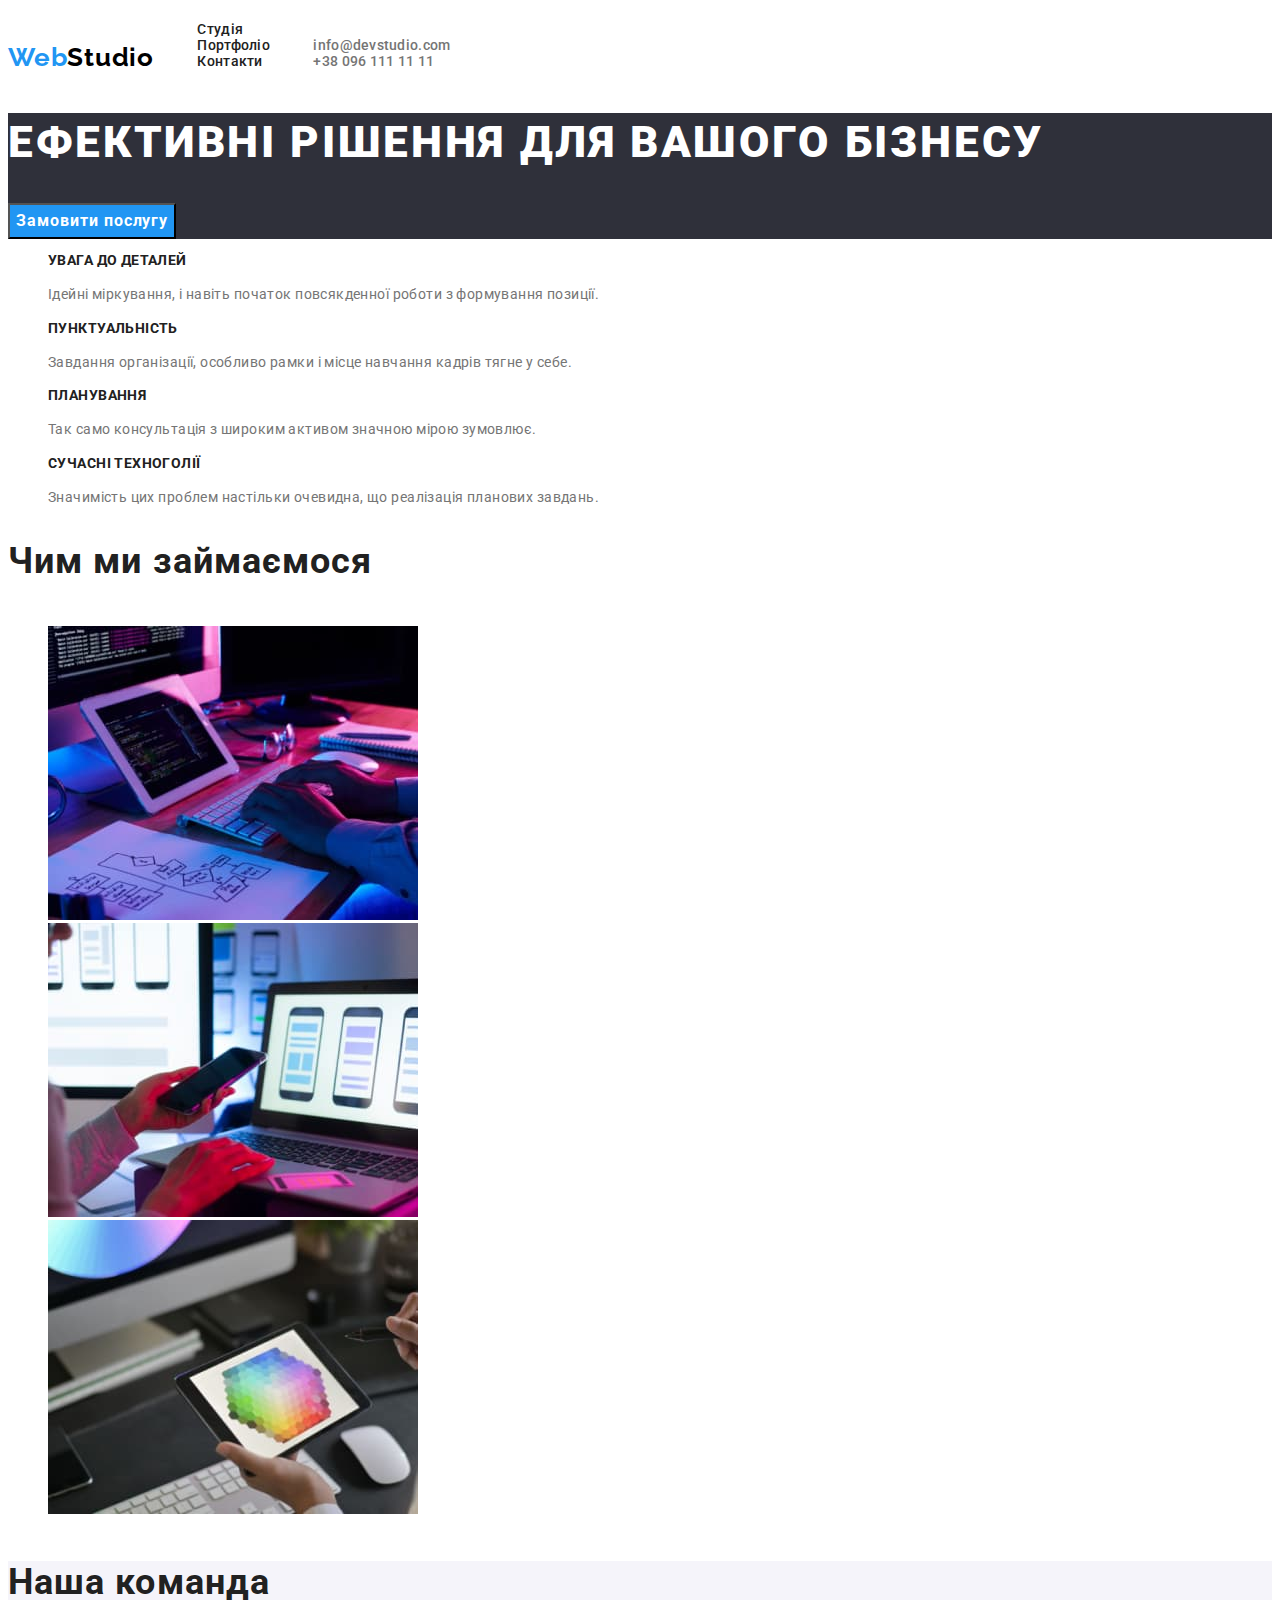
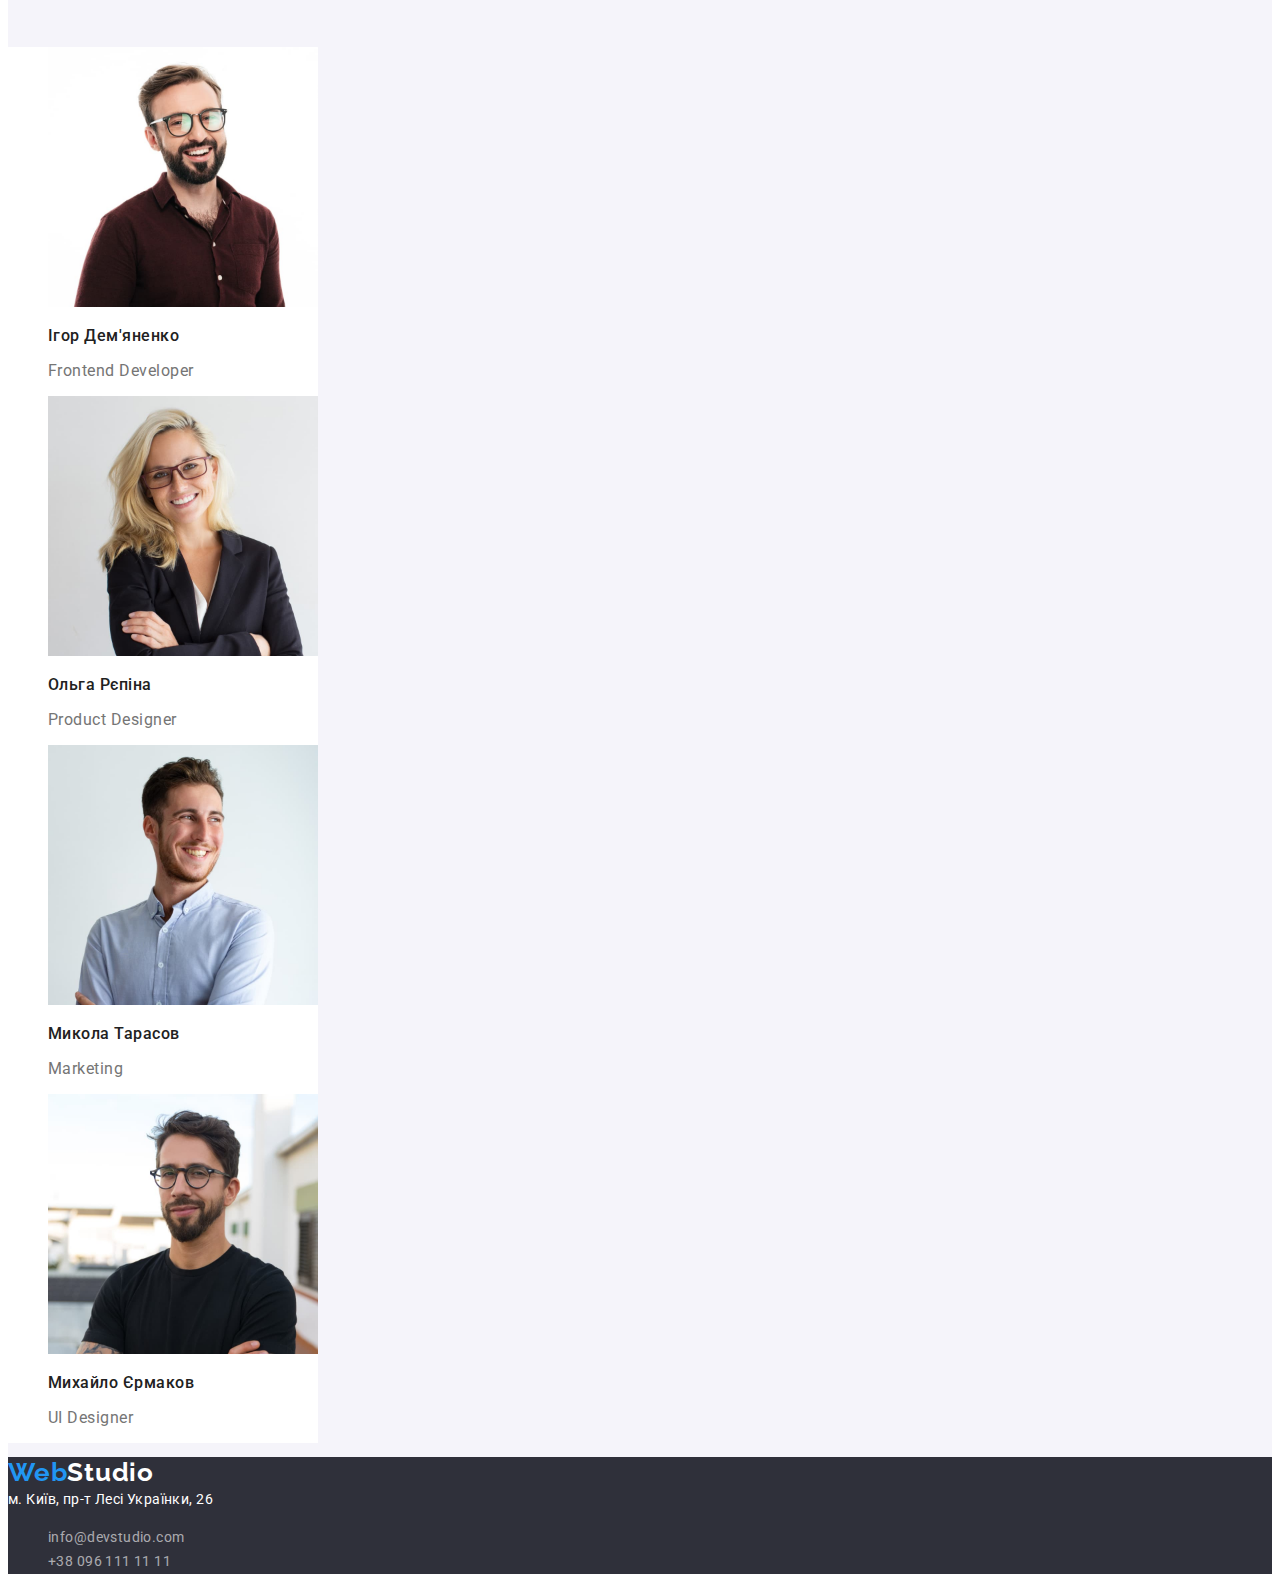
==== index.html @ cb85b298 "hw3" ====
<!DOCTYPE html>
<html lang="en">
<head>
    <meta charset="UTF-8">
    <meta http-equiv="X-UA-Compatible" content="IE=edge">
    <meta name="viewport" content="width=device-width, initial-scale=1.0">
    <link href="https://fonts.googleapis.com/css2?family=Roboto:wght@400;500;700&display=swap" rel="stylesheet">
    <link href="https://fonts.googleapis.com/css2?family=Raleway:wght@700&display=swap" rel="stylesheet">
    <title>WebStudio</title>
    <link rel="stylesheet" href="./css/styles.css">
</head>
<body>
    <header>
        <nav>
            <a href="/" lang="en" class="header-logo-web">Web<span class="header-logo-studio">Studio</span></a>
            <ul class="menu-container">
                <li><a class="menu" href="./index.html">Студія</a></li>
                <li><a class="menu" href="./index_portfolio.html">Портфоліо</a></li>
                <li><a class="menu" href="">Контакти</a></li>
            </ul>
            <ul class="contacts-container">
                <li><a class="contact" href="mailto:info@devstudio.com">info@devstudio.com</a></li>
                <li><a class="contact" href="tel:+380961111111">+38 096 111 11 11</a></li>
            </ul>
        </nav>
    </header>
    <main>
        <section class="main-header"> 
            <h1 class="main-header-title">Ефективні рішення для вашого бізнесу</h1>
            <button class="main-header-button" type="button">Замовити послугу</button>
        </section>  
        <section class="features-container"></section> 
            <ul>
                <li class="feature-1">
                    <h3 class="feature-header">Увага до деталей</h3>
                    <p class="feature-descr">Ідейні міркування, і навіть початок повсякденної роботи з формування позиції.</p>
                </li>
                <li class="feature-2">
                    <h3 class="feature-header">Пунктуальність</h3>
                    <p class="feature-descr">Завдання організації, особливо рамки і місце навчання кадрів тягне у себе.</p>
                </li>
                <li class="feature-3">
                    <h3 class="feature-header">Планування</h3>
                    <p class="feature-descr">Так само консультація з широким активом значною мірою зумовлює.</p>
                </li>
                <li class="feature-4">
                    <h3 class="feature-header">Сучасні техноголії</h3>
                    <p class="feature-descr">Значимість цих проблем настільки очевидна, що реалізація планових завдань.</p>
                </li>
            </ul>
        <section>
            <h2>Чим ми займаємося</h2>
            <ul class="images-container">
                <li class="image-1"><img src="./images/box_1.jpg" alt="Людина працює за комп'ютером" width="370"></li>
                <li class="image-2"><img src="./images/box_2.jpg" alt="Людина працює з телефону" width="370"></li>
                <li class="image-3"><img src="./images/box_3.jpg" alt="Людина працює з планшету" width="370"></li>
            </ul>
        </section>
        <section class="team">
            <h2>Наша команда</h2>
            <ul class="team-container">
                <li>
                    <img class="team-avatar" src="./images/team_1.jpg" alt="Фото Ігоря" width="270">
                    <h3 class="team-name">Ігор Дем'яненко</h3>
                    <p class="team-descr">Frontend Developer</p>
                </li>
                <li class>
                    <img class="team-avatar" src="./images/team_2.jpg" alt="Фото Ольги" width="270">
                    <h3 class="team-name">Ольга Рєпіна</h3>
                    <p class="team-descr">Product Designer</p>
                </li>
                <li>
                    <img class="team-avatar" src="./images/team_3.jpg" alt="Фото Миколи" width="270">
                    <h3 class="team-name">Микола Тарасов</h3>
                    <p class="team-descr">Marketing</p>
                </li>
                <li>
                    <img class="team-avatar" src="./images/team_4.jpg" alt="Фото Михайла" width="270">
                    <h3 class="team-name">Михайло Єрмаков</h3>
                    <p class="team-descr">UI Designer</p>
                </li>
            </ul>
        </section>
    </main>
    <footer>
        <a href="/" lang="en" class="header-logo-web">Web<span class="footer-logo-studio">Studio</span></a>
        <address><a class="footer-ref-address" href="https://goo.gl/maps/3ktM8gqD7y3c7Bfq7">м. Київ, пр-т Лесі Українки, 26</a></address>
        <ul class="footer-ref">
            <li><a class="ref" href="mailto:info@devstudio.com">info@devstudio.com</a></li>
            <li><a class="ref" href="tel:+380961111111">+38 096 111 11 11</a></li>
        </ul>
    </footer>
</body>
</html>
---- css/styles.css ----
:root{
   --blue-color: #2196F3;
   --white-color: #FFFFFF;
   --p-color: #757575;
   --h-color: #212121;
   --bgd-color: #2F303A;
   --letter-spacing-02: 0.02em;
   --letter-spacing-03: 0.03em;
   --letter-spacing-06: 0.06em;
   --line-height-16px-14px: 1.14;
   --line-height-24px-14px: 1.71;
   --line-height-42px-36px: 1.17;
   --line-height-31px-26px: 1.19;
   --line-height-30px-16px: 1.88;
   --line-height-19px-16px: 1.19;
   --line-height-60px-44px: 1.36;
}
.header-logo-web {
   font-family: 'Raleway', sans-serif;
   font-size: 26px;
   color: var(--blue-color);
   font-weight: 700;
   text-decoration: none;
   line-height: var(--line-height-31px-26px);
   letter-spacing: var(--letter-spacing-03);
}
.header-logo-studio {
   font-family: 'Raleway', sans-serif;
   font-size: 26px;
   color: #000000;
   font-weight: 700;
   text-decoration: none;
   line-height: var(--line-height-31px-26px);
   letter-spacing: var(--letter-spacing-03);  
}
.menu-container {
   font-style: normal;
   font-weight: 500;
   font-size: 14px;
   letter-spacing: var(--letter-spacing-02);
   display: inline-block;
   line-height: var(--line-height-16px-14px);
}
.menu-container .menu {
   color: var(--h-color);
}
.menu-container .menu:hover,
.menu-container .menu:focus {
   color: var(--blue-color);
}
.menu-container .menu:active {
   color: var(--blue-color);
}
.contacts-container {
   display: inline-block;
   font-size: 14px;
   line-height: var(--line-height-16px-14px);
   font-weight: 500;
   letter-spacing: var(--letter-spacing-02);
}
.contacts-container .contact {
   color: var(--p-color);
}
.contacts-container .contact:hover,
.contacts-container .contact:focus {
   color: var(--blue-color);
}
.contacts-container .contact:active {
   color: var(--blue-color);
}
body{
   font-family: 'Roboto', sans-serif;
   letter-spacing: var(--letter-spacing-03);
   font-size: 14px;
   color: var(--h-color);
}
.main-header {
   background: var(--bgd-color);
}
.main-header-title {
   font-weight: 900;
   font-size: 44px;
   color: var(--white-color);
   letter-spacing: var(--letter-spacing-06);
   text-transform: uppercase;
   line-height: var(--line-height-60px-44px); 
}
.main-header-button {
   font-family: 'Roboto';
   font-weight: 700;
   font-size: 16px;
   background: var(--blue-color);
   color: var(--white-color);
   letter-spacing: var(--letter-spacing-06);
   line-height: var(--line-height-30px-16px);
}
.feature-header{
   font-weight: 700;
   font-size: 14px;
   line-height: var(--line-height-16px-14px);
   letter-spacing: var(--letter-spacing-03);
   text-transform: uppercase;
   color: var(--h-color);
}
.feature-descr {
   font-size: 14px;
   font-weight: 400;
   line-height: var(--line-height-24px-14px);
   letter-spacing: var(--letter-spacing-03);
   color: var(--p-color);
}
h2 {
   font-weight: 700;
   font-size: 36px;
   line-height: var(--line-height-42px-36px);
   letter-spacing: var(--letter-spacing-03);
   color: var(--h-color);
}
.images-container {
   display: inline-block;
}
.team {
   background: #F5F4FA;
}
.team-name {
   text-transform: none;
   font-size: 16px;
   font-weight: 500;
   line-height: var(--line-height-19px-16px);
   letter-spacing: var(--letter-spacing-03);
}
.team-descr {
   font-size: 16px;
   font-weight: 400;
   line-height: var(--line-height-19px-16px);
   letter-spacing: var(--letter-spacing-03);
   color: var(--p-color);
}
.team-container {
   background: var(--white-color);
   display: inline-block;
}
li{
   list-style: none;
}
a{
   text-decoration: none;
   outline: none;
}
button {
   cursor: pointer;
}

footer{
   background: var(--bgd-color);
}
.footer-logo-studio {
   font-weight: 700;
   font-size: 26px;
   color: var(--white-color);
   text-decoration: none;
   line-height: var(--line-height-31px-26px);
   letter-spacing: var(--letter-spacing-03);
}
.footer-ref-address{
   font-style: normal;
   font-weight: 400;
   color: var(--white-color);
   letter-spacing: var(--letter-spacing-03);
   line-height: var(--line-height-24px-14px);
}
.footer-ref-address:hover ,
.footer-ref-address:focus {
   color: var(--blue-color);
}
.footer-ref-address:active {
   color: var(--blue-color);
}
.footer-ref{
   line-height: var(--line-height-24px-14px);
   font-style: normal;
}
.footer-ref .ref{
   color: var(--white-color);
   color: rgba(255, 255, 255, 0.6);
}
.footer-ref .ref:hover, 
.footer-ref .ref:focus {
   color: var(--blue-color);
}
.footer-ref .ref:active {
   color: var(--blue-color);
}
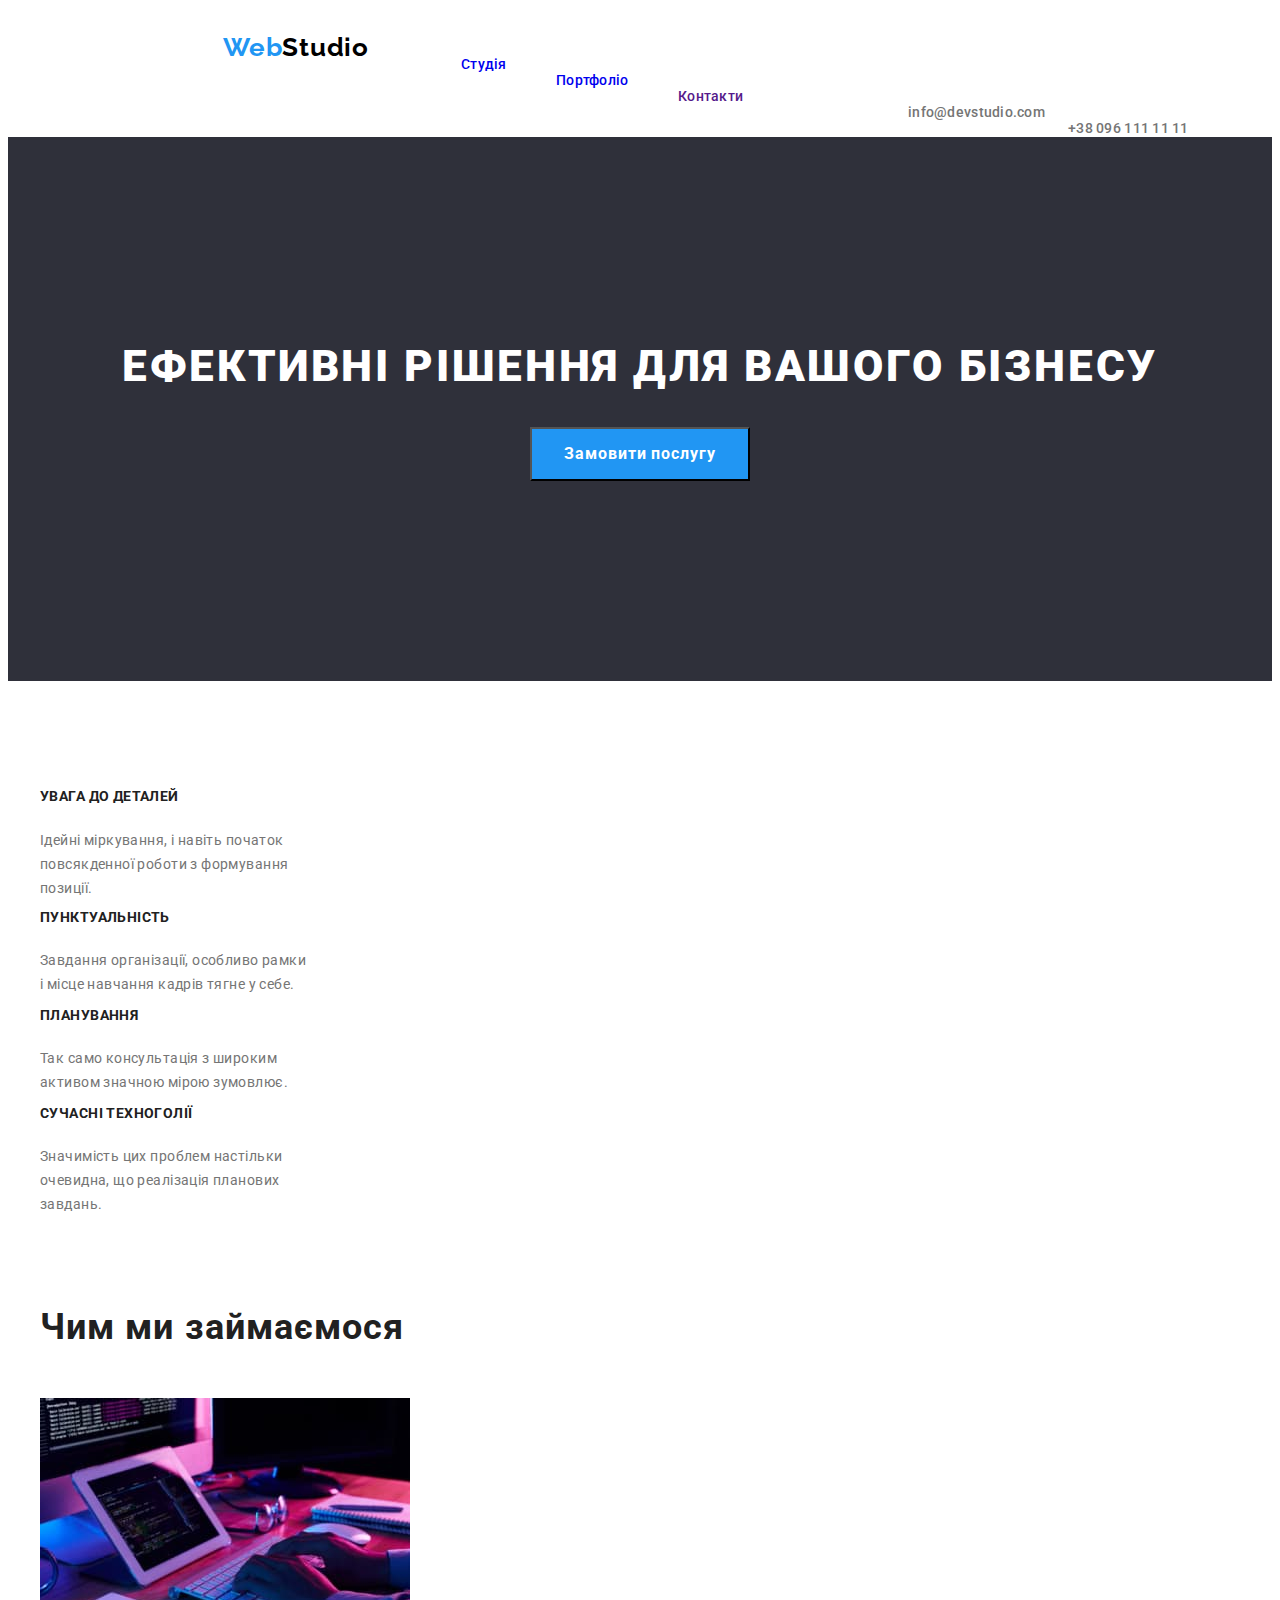
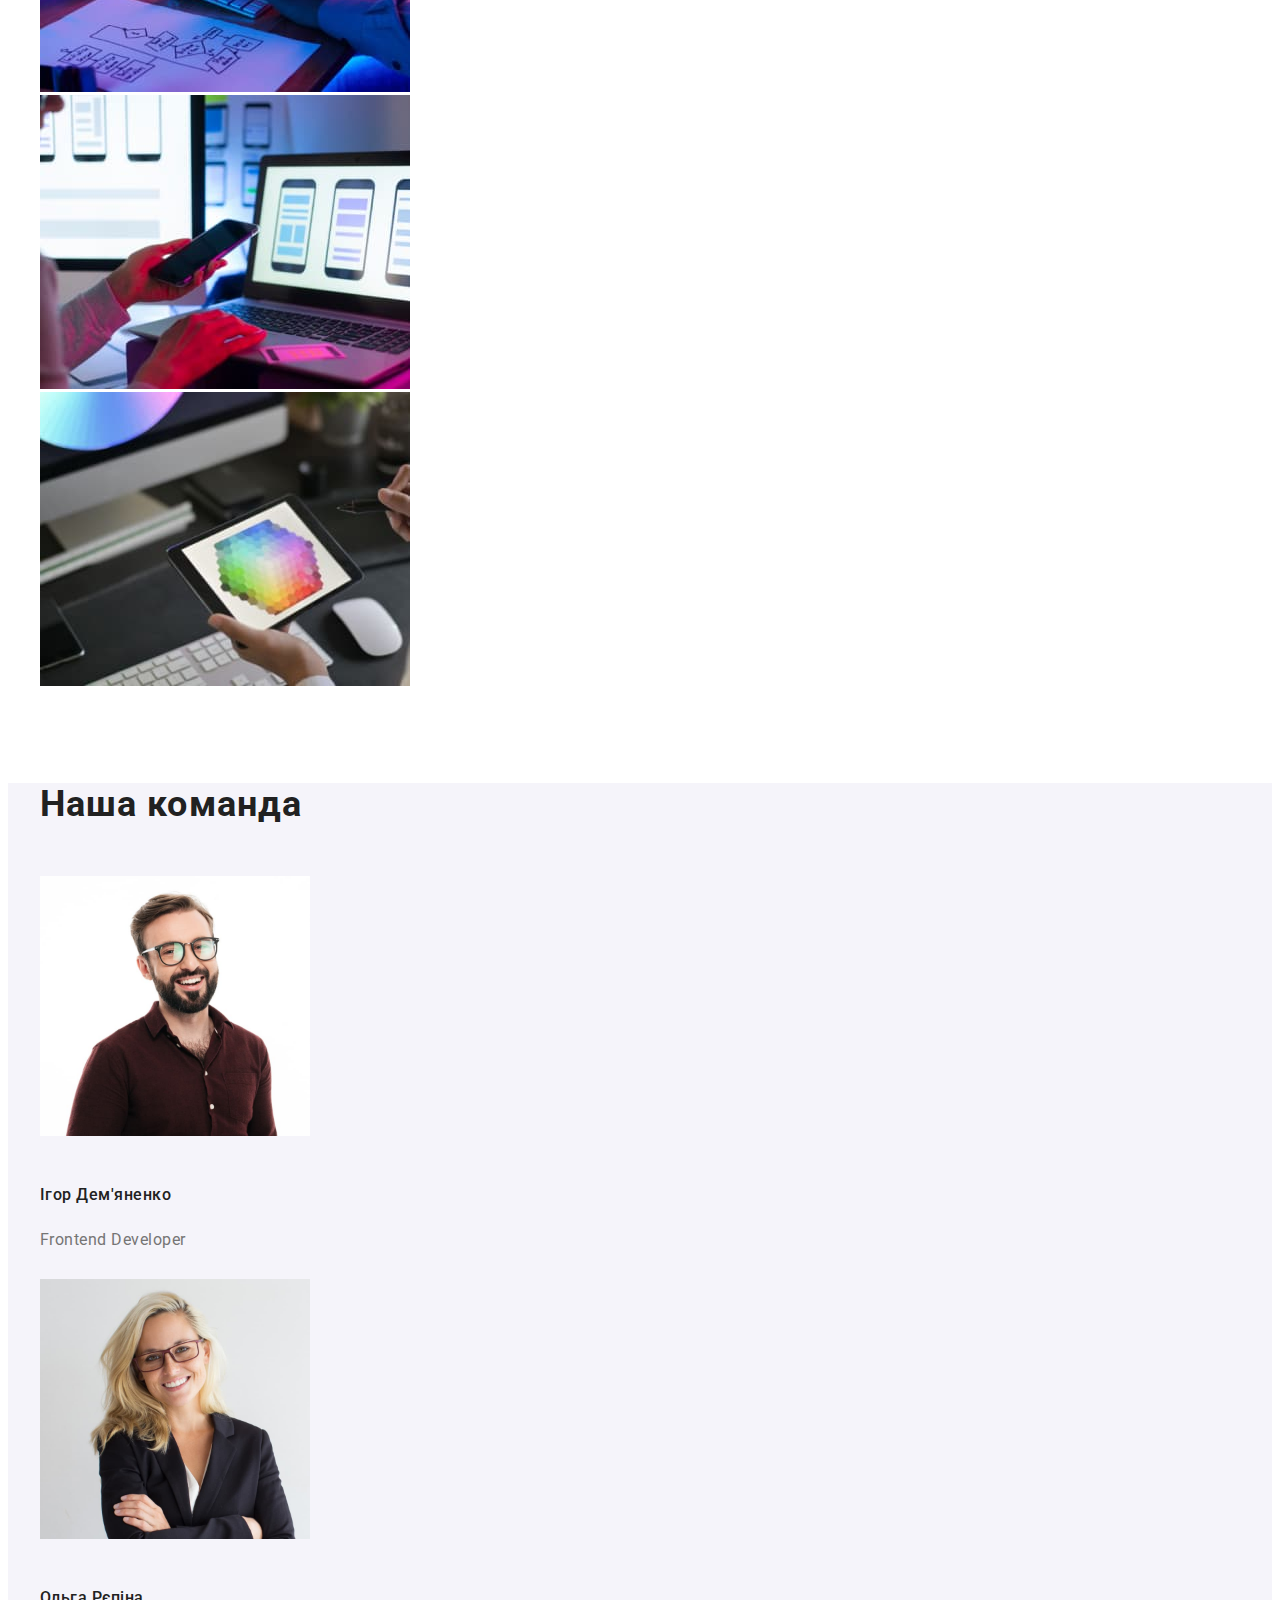
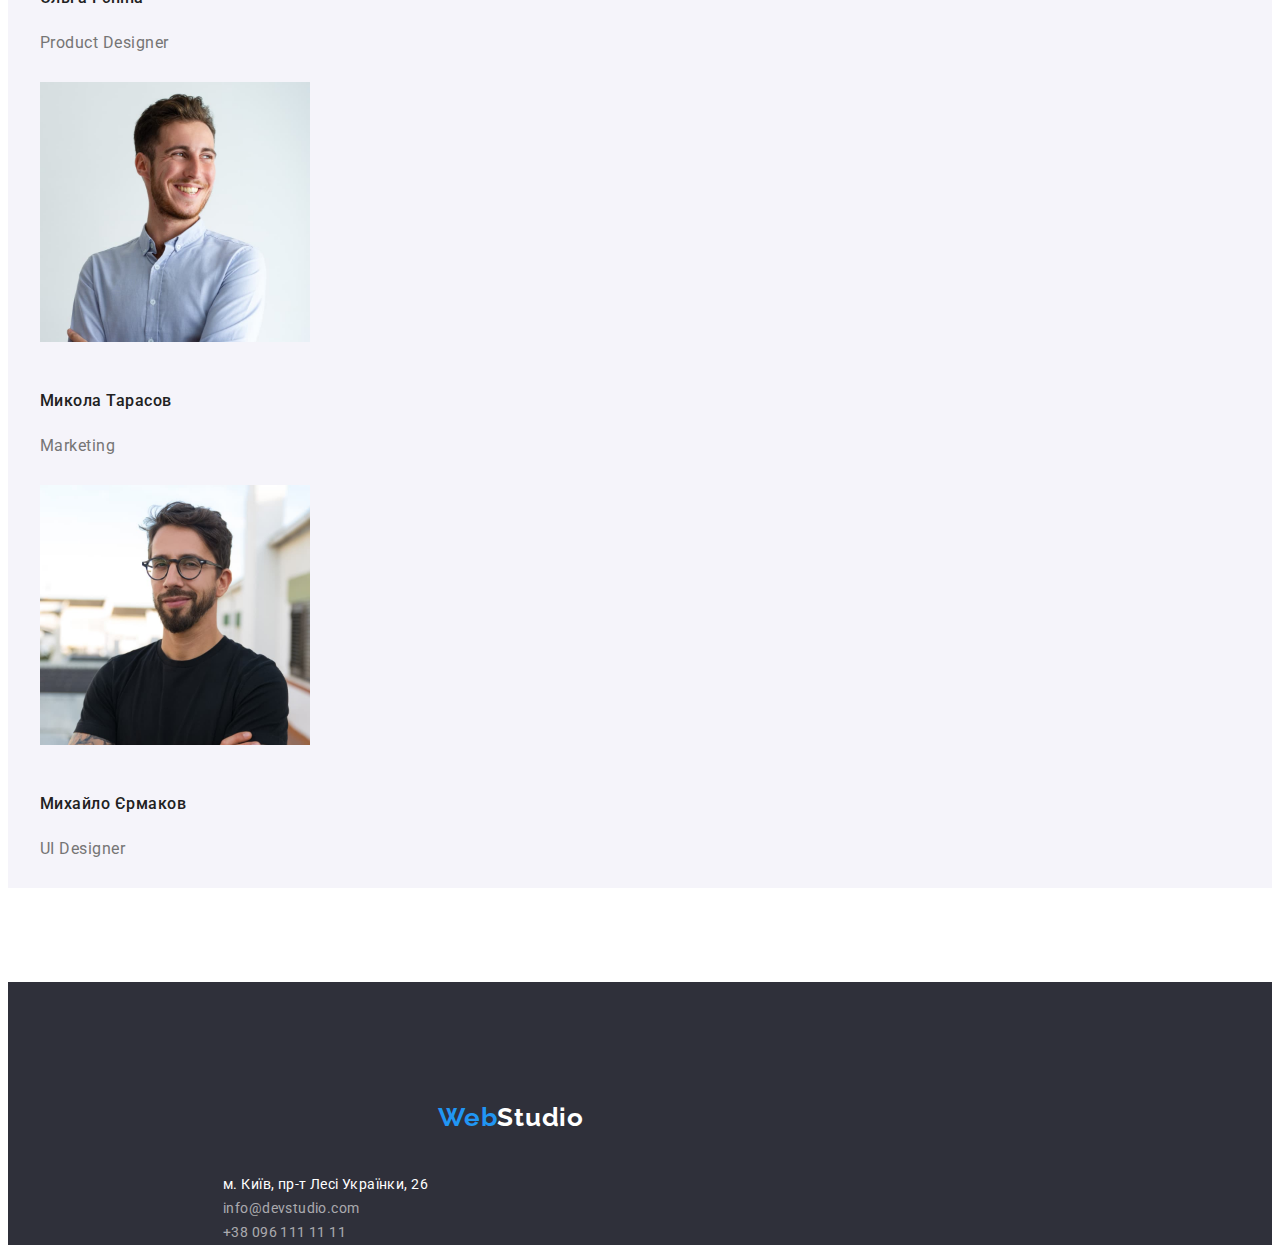
==== commit 844ecda1: "added margin and padding" ====
--- a/index.html
+++ b/index.html
@@ -11,84 +11,117 @@
 </head>
 <body>
     <header>
-        <nav>
-            <a href="/" lang="en" class="header-logo-web">Web<span class="header-logo-studio">Studio</span></a>
-            <ul class="menu-container">
-                <li><a class="menu" href="./index.html">Студія</a></li>
-                <li><a class="menu" href="./index_portfolio.html">Портфоліо</a></li>
-                <li><a class="menu" href="">Контакти</a></li>
-            </ul>
-            <ul class="contacts-container">
-                <li><a class="contact" href="mailto:info@devstudio.com">info@devstudio.com</a></li>
-                <li><a class="contact" href="tel:+380961111111">+38 096 111 11 11</a></li>
-            </ul>
-        </nav>
+        <div class="container-header">
+            <nav class="nav-container">
+                <a href="/" lang="en" class="header-logo-web">Web<span class="header-logo-studio">Studio</span></a>
+                <ul class="menu-container">
+                    <li><a class="menu studia" href="./index.html">Студія</a></li>
+                    <li><a class="menu portfolio" href="./index_portfolio.html">Портфоліо</a></li>
+                    <li><a class="menu contacts" href="">Контакти</a></li>
+                </ul>
+                <ul class="contacts-container">
+                    <li><a class="contact-email" href="mailto:info@devstudio.com">info@devstudio.com</a></li>
+                    <li><a class="contact-tel" href="tel:+380961111111">+38 096 111 11 11</a></li>
+                </ul>
+            </nav>
+        </div>
     </header>
     <main>
-        <section class="main-header"> 
-            <h1 class="main-header-title">Ефективні рішення для вашого бізнесу</h1>
-            <button class="main-header-button" type="button">Замовити послугу</button>
+        <section class="hero"> 
+            <div class="container">
+                <h1 class="hero-title">Ефективні рішення для вашого бізнесу</h1>
+                <button class="hero-button" type="button">Замовити послугу</button>
+            </div>
         </section>  
-        <section class="features-container"></section> 
-            <ul>
-                <li class="feature-1">
-                    <h3 class="feature-header">Увага до деталей</h3>
-                    <p class="feature-descr">Ідейні міркування, і навіть початок повсякденної роботи з формування позиції.</p>
-                </li>
-                <li class="feature-2">
-                    <h3 class="feature-header">Пунктуальність</h3>
-                    <p class="feature-descr">Завдання організації, особливо рамки і місце навчання кадрів тягне у себе.</p>
-                </li>
-                <li class="feature-3">
-                    <h3 class="feature-header">Планування</h3>
-                    <p class="feature-descr">Так само консультація з широким активом значною мірою зумовлює.</p>
-                </li>
-                <li class="feature-4">
-                    <h3 class="feature-header">Сучасні техноголії</h3>
-                    <p class="feature-descr">Значимість цих проблем настільки очевидна, що реалізація планових завдань.</p>
-                </li>
-            </ul>
-        <section>
-            <h2>Чим ми займаємося</h2>
-            <ul class="images-container">
-                <li class="image-1"><img src="./images/box_1.jpg" alt="Людина працює за комп'ютером" width="370"></li>
-                <li class="image-2"><img src="./images/box_2.jpg" alt="Людина працює з телефону" width="370"></li>
-                <li class="image-3"><img src="./images/box_3.jpg" alt="Людина працює з планшету" width="370"></li>
-            </ul>
+        <section class="features-container">
+            <div class="container">
+                <ul>
+                    <li class="feature">
+                        <div class="container-feature">
+                            <h3 class="feature-header">Увага до деталей</h3>
+                            <p class="feature-descr">Ідейні міркування, і навіть початок повсякденної роботи з формування позиції.</p>
+                        </div>
+                    </li>
+                    <li class="feature">
+                        <div class="container-feature">
+                            <h3 class="feature-header">Пунктуальність</h3>
+                            <p class="feature-descr">Завдання організації, особливо рамки і місце навчання кадрів тягне у себе.</p>
+                        </div>
+                    </li>
+                    <li class="feature">
+                        <div class="container-feature">
+                            <h3 class="feature-header">Планування</h3>
+                            <p class="feature-descr">Так само консультація з широким активом значною мірою зумовлює.</p>
+                        </div>
+                    </li>
+                    <li class="feature">
+                        <div class="container-feature">
+                            <h3 class="feature-header">Сучасні техноголії</h3>
+                            <p class="feature-descr">Значимість цих проблем настільки очевидна, що реалізація планових завдань.</p>
+                        </div>
+                    </li>
+                </ul>
+            </div>
+        </section>
+        <section class="what-we-do">
+            <div class="container">
+                <h2 class="subtitle">Чим ми займаємося</h2 class="subtitle">
+                <ul class="images-container">
+                    <li class="image-1"><img src="./images/box_1.jpg" alt="Людина працює за комп'ютером" width="370"></li>
+                    <li class="image-2"><img src="./images/box_2.jpg" alt="Людина працює з телефону" width="370"></li>
+                    <li class="image-3"><img src="./images/box_3.jpg" alt="Людина працює з планшету" width="370"></li>
+                </ul>
+            </div>
         </section>
         <section class="team">
-            <h2>Наша команда</h2>
-            <ul class="team-container">
-                <li>
-                    <img class="team-avatar" src="./images/team_1.jpg" alt="Фото Ігоря" width="270">
-                    <h3 class="team-name">Ігор Дем'яненко</h3>
-                    <p class="team-descr">Frontend Developer</p>
-                </li>
-                <li class>
-                    <img class="team-avatar" src="./images/team_2.jpg" alt="Фото Ольги" width="270">
-                    <h3 class="team-name">Ольга Рєпіна</h3>
-                    <p class="team-descr">Product Designer</p>
-                </li>
-                <li>
-                    <img class="team-avatar" src="./images/team_3.jpg" alt="Фото Миколи" width="270">
-                    <h3 class="team-name">Микола Тарасов</h3>
-                    <p class="team-descr">Marketing</p>
-                </li>
-                <li>
-                    <img class="team-avatar" src="./images/team_4.jpg" alt="Фото Михайла" width="270">
-                    <h3 class="team-name">Михайло Єрмаков</h3>
-                    <p class="team-descr">UI Designer</p>
-                </li>
-            </ul>
+            <div class="container">
+                <h2 class="subtitle">Наша команда</h2 class="subtitle">
+                <ul>
+                    <li>
+                        <div class="container-team">
+                            <img class="team-avatar" src="./images/team_1.jpg" alt="Фото Ігоря" width="270">
+                            <h3 class="team-name">Ігор Дем'яненко</h3>
+                            <p class="team-descr">Frontend Developer</p>
+                        </div>
+                    </li>
+                    <li class>
+                        <div class="container-team">
+                            <img class="team-avatar" src="./images/team_2.jpg" alt="Фото Ольги" width="270">
+                            <h3 class="team-name">Ольга Рєпіна</h3>
+                            <p class="team-descr">Product Designer</p>
+                        </div>
+                    </li>
+                    <li>
+                        <div class="container-team">
+                            <img class="team-avatar" src="./images/team_3.jpg" alt="Фото Миколи" width="270">
+                            <h3 class="team-name">Микола Тарасов</h3>
+                            <p class="team-descr">Marketing</p>
+                        </div>
+                    </li>
+                    <li>
+                        <div class="container-team">
+                            <img class="team-avatar" src="./images/team_4.jpg" alt="Фото Михайла" width="270">
+                            <h3 class="team-name">Михайло Єрмаков</h3>
+                            <p class="team-descr">UI Designer</p>
+                        </div>
+                    </li>
+                </ul>
+            </div>
         </section>
     </main>
     <footer>
-        <a href="/" lang="en" class="header-logo-web">Web<span class="footer-logo-studio">Studio</span></a>
-        <address><a class="footer-ref-address" href="https://goo.gl/maps/3ktM8gqD7y3c7Bfq7">м. Київ, пр-т Лесі Українки, 26</a></address>
-        <ul class="footer-ref">
-            <li><a class="ref" href="mailto:info@devstudio.com">info@devstudio.com</a></li>
-            <li><a class="ref" href="tel:+380961111111">+38 096 111 11 11</a></li>
-        </ul>
+        <div class="container-footer">
+            <div class="container-logo">
+                <a href="/" lang="en" class="footer-logo-web">Web<span class="footer-logo-studio">Studio</span></a>
+            </div>
+            <div class="container-ref">
+                <address><a class="footer-ref-address" href="https://goo.gl/maps/3ktM8gqD7y3c7Bfq7">м. Київ, пр-т Лесі Українки, 26</a></address>
+                <ul class="footer-ref">
+                    <li><a class="ref-email" href="mailto:info@devstudio.com">info@devstudio.com</a></li>
+                    <li><a class="ref-number" href="tel:+380961111111">+38 096 111 11 11</a></li>
+                </ul>
+            </div>
+        </div>
     </footer>
 </body>
 </html>--- a/css/styles.css
+++ b/css/styles.css
@@ -4,6 +4,7 @@
    --p-color: #757575;
    --h-color: #212121;
    --bgd-color: #2F303A;
+   --btn-bgd-color: #F5F4FA;
    --letter-spacing-02: 0.02em;
    --letter-spacing-03: 0.03em;
    --letter-spacing-06: 0.06em;
@@ -14,8 +15,59 @@
    --line-height-30px-16px: 1.88;
    --line-height-19px-16px: 1.19;
    --line-height-60px-44px: 1.36;
-}
+   --line-height-36px-18px: 2;
+   --line-height-26px-16px: 1.63;
+}
+*{
+   box-sizing: border-box;
+}
+body {
+   font-family: 'Roboto', sans-serif;
+   letter-spacing: var(--letter-spacing-03);
+   font-size: 14px;
+   color: var(--h-color);
+}
+li {
+   list-style: none;
+   margin: 0;
+   padding: 0;
+}
+h1 {
+   margin-top: 0;
+   margin-bottom: 0;
+}
+
+.list{
+   list-style: none;
+     
+}
+a {
+   text-decoration: none;
+   outline: none;
+}
+p {
+   margin-top: 0;
+   margin-bottom: 0;
+}
+ul {
+   margin: 0;
+   padding: 0;
+}
+button {
+   cursor: pointer;
+}
+.menu {
+   text-decoration: none;
+}
+/* header */
 .header-logo-web {
+   display: block;
+      width: 145px;
+      height: 31px;
+      padding-left: 215px;
+      padding-top: 24px;
+      padding-bottom: 25px;
+
    font-family: 'Raleway', sans-serif;
    font-size: 26px;
    color: var(--blue-color);
@@ -34,16 +86,13 @@
    letter-spacing: var(--letter-spacing-03);  
 }
 .menu-container {
-   font-style: normal;
    font-weight: 500;
    font-size: 14px;
    letter-spacing: var(--letter-spacing-02);
    display: inline-block;
    line-height: var(--line-height-16px-14px);
 }
-.menu-container .menu {
-   color: var(--h-color);
-}
+
 .menu-container .menu:hover,
 .menu-container .menu:focus {
    color: var(--blue-color);
@@ -51,33 +100,71 @@
 .menu-container .menu:active {
    color: var(--blue-color);
 }
+.studia{
+   padding-top: 32px;
+   padding-left: 453px;
+   padding-bottom: 32px;
+}
+.portfolio{
+   padding-bottom: 32px;
+   padding-left: 548px;  
+}
+.contacts{
+   padding-bottom: 32px;
+   margin-left: 670px;   
+}
+.contact-email {
+   text-decoration: none;
+   padding-left: 900px;
+   padding-top: 32px;
+}
 .contacts-container {
-   display: inline-block;
+   
    font-size: 14px;
    line-height: var(--line-height-16px-14px);
    font-weight: 500;
    letter-spacing: var(--letter-spacing-02);
 }
-.contacts-container .contact {
+.contacts-container .contact-email {
    color: var(--p-color);
 }
-.contacts-container .contact:hover,
-.contacts-container .contact:focus {
-   color: var(--blue-color);
-}
-.contacts-container .contact:active {
-   color: var(--blue-color);
-}
-body{
-   font-family: 'Roboto', sans-serif;
-   letter-spacing: var(--letter-spacing-03);
-   font-size: 14px;
-   color: var(--h-color);
-}
-.main-header {
+.contacts-container .contact-email:hover,
+.contacts-container .contact-email:focus {
+   color: var(--blue-color);
+}
+.contacts-container .contact-email:active {
+   color: var(--blue-color);
+}
+/* у фімі лівий відступ left: 1263px, як це робити якщо для проекту сказали задати ширину 1200рх */
+.contact-tel {
+   padding-left: 1060px;
+   padding-top: 32px;
+}
+.contacts-container .contact-tel {
+   color: var(--p-color);
+}
+
+.contacts-container .contact-tel:hover,
+.contacts-container .contact-tel:focus {
+   color: var(--blue-color);
+}
+
+.contacts-container .contact-tel:active {
+   color: var(--blue-color);
+}
+.container{
+   width: 1200px;
+   margin: 0 auto;  
+   margin-bottom: 94px;
+}
+/* Hero section */
+.hero {
    background: var(--bgd-color);
-}
-.main-header-title {
+   margin: 0 auto;
+   text-align: center;
+}
+.hero-title {
+   padding-top: 200px;
    font-weight: 900;
    font-size: 44px;
    color: var(--white-color);
@@ -85,8 +172,11 @@
    text-transform: uppercase;
    line-height: var(--line-height-60px-44px); 
 }
-.main-header-button {
-   font-family: 'Roboto';
+.hero-button {
+   margin-top: 30px;
+   margin-bottom: 200px;
+   padding: 10px 32px;    
+   font-family: inherit;
    font-weight: 700;
    font-size: 16px;
    background: var(--blue-color);
@@ -94,7 +184,20 @@
    letter-spacing: var(--letter-spacing-06);
    line-height: var(--line-height-30px-16px);
 }
+/* Features secction */
+.features-container {
+   margin: 0 auto;   
+}
+.feature{
+   margin: 0 auto;
+}
+.container-feature {
+   display: inline-block;
+   width: 270px;
+   height: 98px;
+}
 .feature-header{
+   padding-bottom: 10px;
    font-weight: 700;
    font-size: 14px;
    line-height: var(--line-height-16px-14px);
@@ -109,20 +212,34 @@
    letter-spacing: var(--letter-spacing-03);
    color: var(--p-color);
 }
+/* What we do secction */
 h2 {
+   margin-top: 0;
+   margin-bottom: 0;
    font-weight: 700;
    font-size: 36px;
    line-height: var(--line-height-42px-36px);
    letter-spacing: var(--letter-spacing-03);
    color: var(--h-color);
 }
+.what-we-do {
+   margin: 0 auto;
+}
+.subtitle {
+   margin-bottom: 50px;
+}
 .images-container {
-   display: inline-block;
-}
+   margin-right: 30px;
+}
+/* Team section */
 .team {
    background: #F5F4FA;
 }
+.team-avatar{
+   padding-bottom: 30px;
+}
 .team-name {
+   padding-bottom: 10px;
    text-transform: none;
    font-size: 16px;
    font-weight: 500;
@@ -130,6 +247,7 @@
    letter-spacing: var(--letter-spacing-03);
 }
 .team-descr {
+   padding-bottom: 30px;
    font-size: 16px;
    font-weight: 400;
    line-height: var(--line-height-19px-16px);
@@ -140,19 +258,11 @@
    background: var(--white-color);
    display: inline-block;
 }
-li{
-   list-style: none;
-}
-a{
-   text-decoration: none;
-   outline: none;
-}
-button {
-   cursor: pointer;
-}
-
+/* Footer */
 footer{
    background: var(--bgd-color);
+   margin: 0 auto;
+   weight: 1200px;
 }
 .footer-logo-studio {
    font-weight: 700;
@@ -162,7 +272,37 @@
    line-height: var(--line-height-31px-26px);
    letter-spacing: var(--letter-spacing-03);
 }
+.container-footer {
+   margin: 0 auto;
+}
+.container-logo{
+   margin: 0 auto;
+   padding-top: 60px;
+   padding-left: 215px;
+   padding-bottom: 20px;
+}
+.container-ref{
+   margin: 0 auto;
+   padding-left: 215px;
+}
+.container-logo{
+   margin: 0 auto;      
+}
+.footer-logo-web{
+   display: block;
+      padding-top: 60px;
+      padding-bottom: 20px;
+      padding-left: 215px;
+      font-family: 'Raleway', sans-serif;
+      font-size: 26px;
+      color: var(--blue-color);
+      font-weight: 700;
+      text-decoration: none;
+      line-height: var(--line-height-31px-26px);
+      letter-spacing: var(--letter-spacing-03);
+}
 .footer-ref-address{
+   padding-bottom: 9px;
    font-style: normal;
    font-weight: 400;
    color: var(--white-color);
@@ -180,14 +320,91 @@
    line-height: var(--line-height-24px-14px);
    font-style: normal;
 }
-.footer-ref .ref{
+.footer-ref .ref-email{
+   padding-bottom: 9px;
    color: var(--white-color);
    color: rgba(255, 255, 255, 0.6);
 }
-.footer-ref .ref:hover, 
-.footer-ref .ref:focus {
-   color: var(--blue-color);
-}
-.footer-ref .ref:active {
-   color: var(--blue-color);
-}+.footer-ref .ref-email:hover, 
+.footer-ref .ref-email:focus {
+   color: var(--blue-color);
+}
+.footer-ref .ref-email:active {
+   color: var(--blue-color);
+}
+.footer-ref .ref-number {
+   padding-bottom: 9px;
+   color: var(--white-color);
+   color: rgba(255, 255, 255, 0.6);
+}
+.footer-ref .ref-number:hover,
+.footer-ref .ref-number:focus {
+   color: var(--blue-color);
+}
+
+.footer-ref .ref-number:active {
+   color: var(--blue-color);
+}
+.ref-number {
+   margin-bottom: 60px;
+}
+/* css for Portfolio */
+.button-portfolio {
+   font-family: 'Roboto';
+   cursor: pointer;
+   font-weight: 500;
+   font-size: 16px;
+   letter-spacing: var(--letter-spacing-03);
+   line-height: var(--line-height-26px-16px);
+   border-radius: 4px;
+}
+.buttons-container{
+   display: inline-block;
+   text-align: center;
+   min-width: 38px;
+}
+.buttons-container .button-portfolio {
+   color: var(--h-color-);
+   background: var(--btn-bgd-color);
+   border: none;
+}
+
+.buttons-container .button-portfolio:hover,
+.buttons-container .button-portfolio:focus {
+   color: var(--white-color);
+   background: var(--blue-color);
+   border: none;
+}
+
+.buttons-container .button-portfolio:active {
+   color: var(--white-color);
+   background: var(--blue-color);
+   border: none;
+}
+.container-card {
+   width: 370px;
+   height: 404px;
+}
+.projects {
+   display: inline-block;
+}
+.project-title {
+   padding-left: 24px;
+   margin-top: 30px;
+   color: var(--h-color);
+   letter-spacing: var(--letter-spacing-06);
+   line-height: var(--line-height-36px-18px);
+   font-weight: 700;
+   font-size: 18px;
+}
+
+.project-descr {
+   padding-left: 24px;
+   margin-top: 4px;
+   margin-bottom: 24px;
+   line-height: var(--letter-spacing-03);
+   letter-spacing: var(--line-height-30px-16px);
+   font-weight: 400;
+   font-size: 16px;
+   color: var(--p-color);
+}
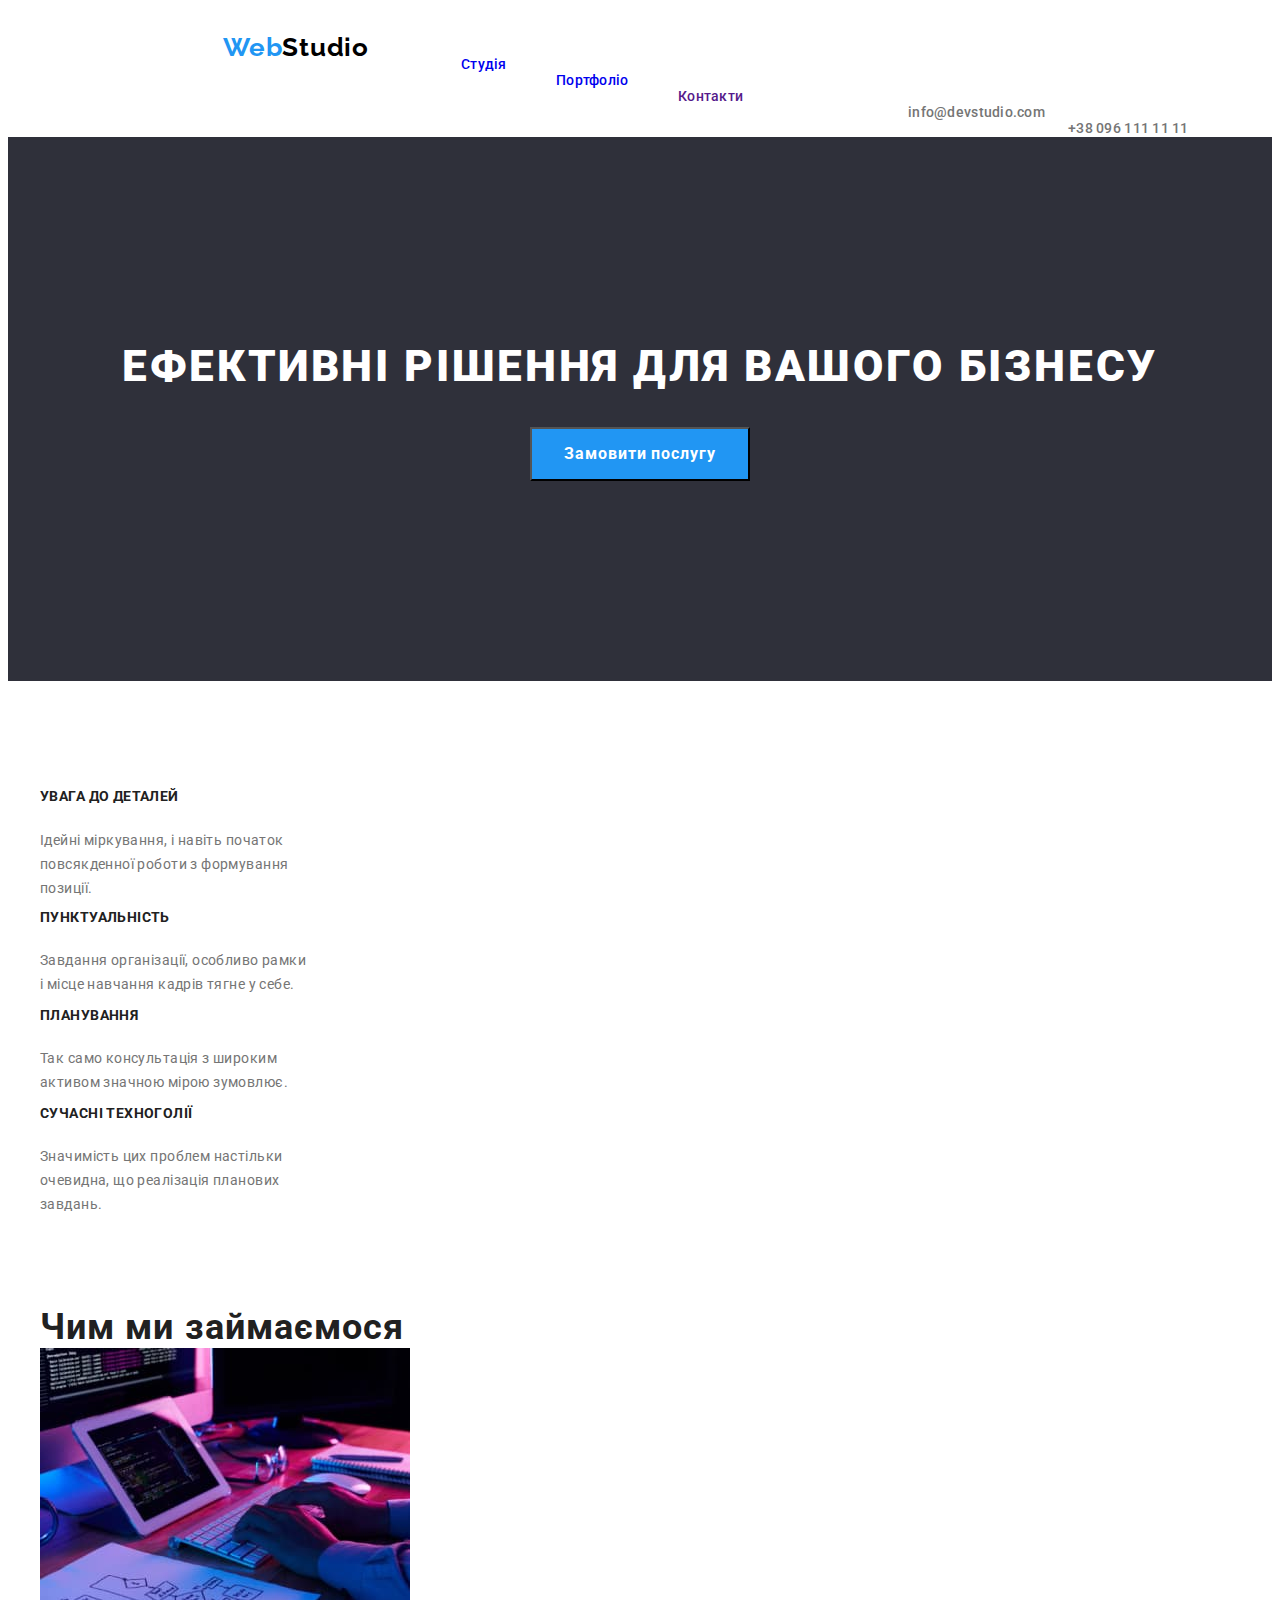
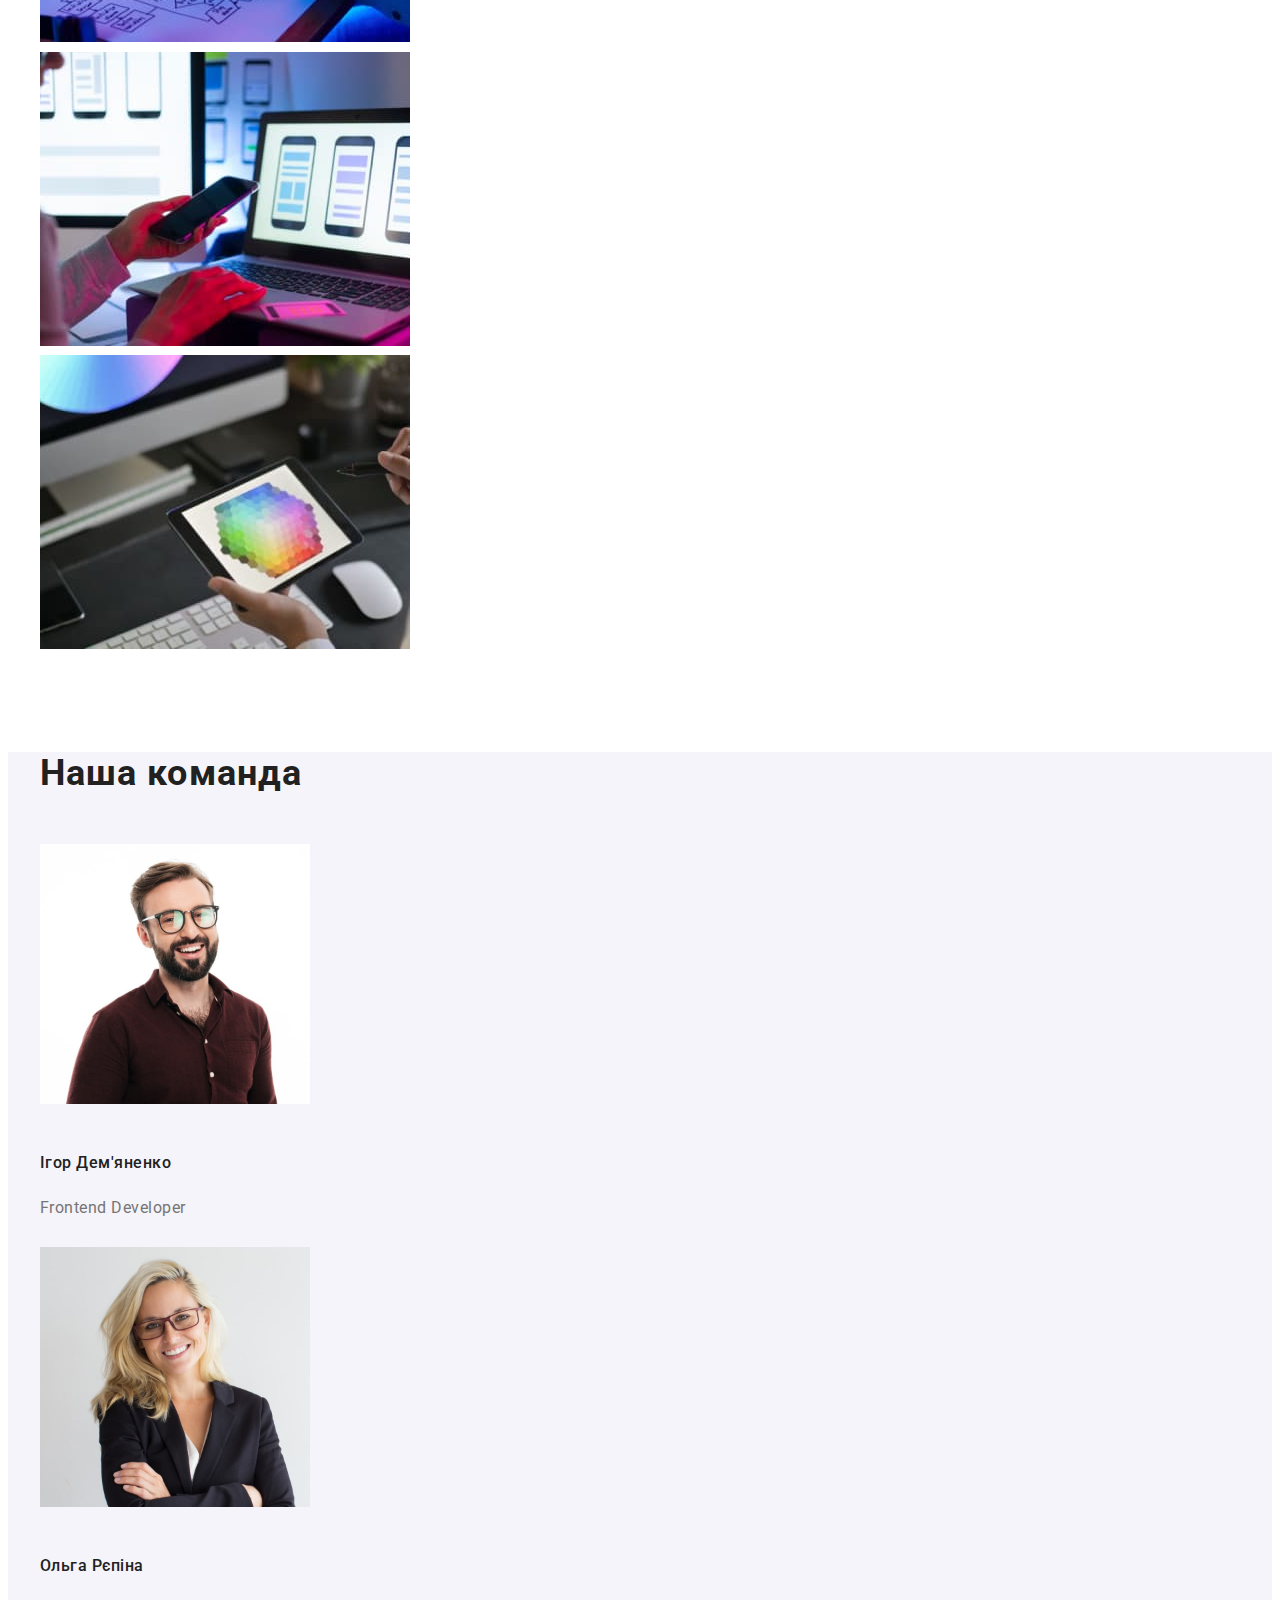
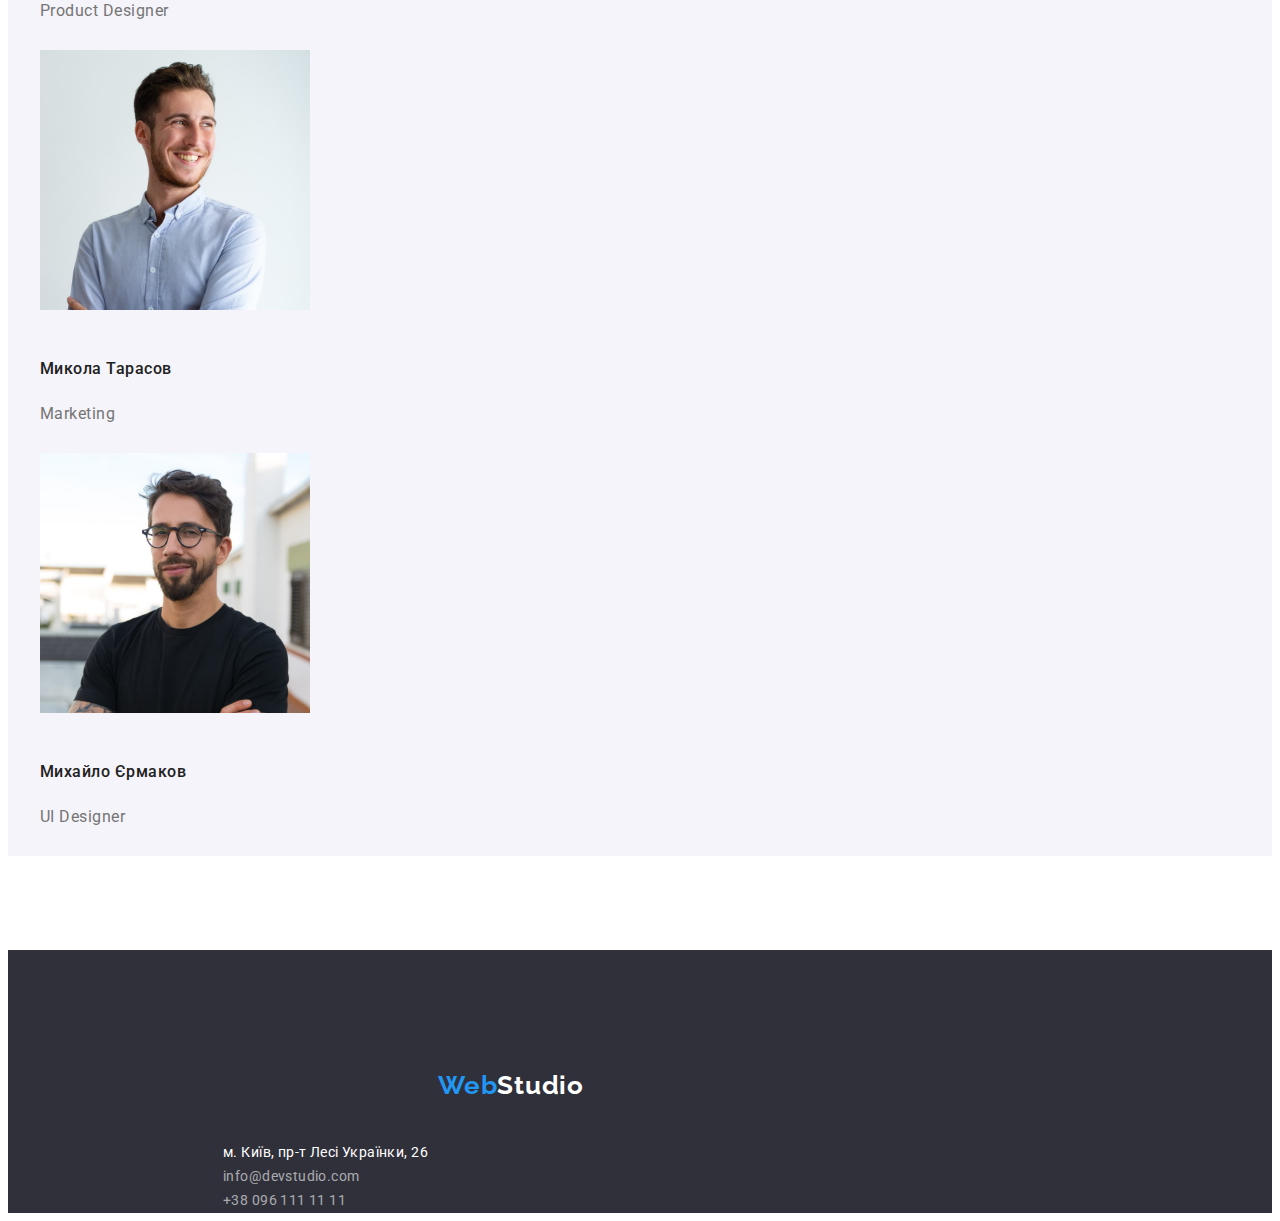
==== commit 52e4b242: "changed line 68 and 78" ====
--- a/index.html
+++ b/index.html
@@ -16,7 +16,7 @@
                 <a href="/" lang="en" class="header-logo-web">Web<span class="header-logo-studio">Studio</span></a>
                 <ul class="menu-container">
                     <li><a class="menu studia" href="./index.html">Студія</a></li>
-                    <li><a class="menu portfolio" href="./index_portfolio.html">Портфоліо</a></li>
+                    <li><a class="menu portfolio" href=".//index_portfolio.html">Портфоліо</a></li>
                     <li><a class="menu contacts" href="">Контакти</a></li>
                 </ul>
                 <ul class="contacts-container">
@@ -65,7 +65,7 @@
         </section>
         <section class="what-we-do">
             <div class="container">
-                <h2 class="subtitle">Чим ми займаємося</h2 class="subtitle">
+                <h2 class="subtitle">Чим ми займаємося</h2">
                 <ul class="images-container">
                     <li class="image-1"><img src="./images/box_1.jpg" alt="Людина працює за комп'ютером" width="370"></li>
                     <li class="image-2"><img src="./images/box_2.jpg" alt="Людина працює з телефону" width="370"></li>
@@ -75,7 +75,7 @@
         </section>
         <section class="team">
             <div class="container">
-                <h2 class="subtitle">Наша команда</h2 class="subtitle">
+                <h2 class="subtitle">Наша команда</h2>
                 <ul>
                     <li>
                         <div class="container-team">
--- a/css/styles.css
+++ b/css/styles.css
@@ -91,6 +91,7 @@
    letter-spacing: var(--letter-spacing-02);
    display: inline-block;
    line-height: var(--line-height-16px-14px);
+   color: var(--h-color);
 }
 
 .menu-container .menu:hover,
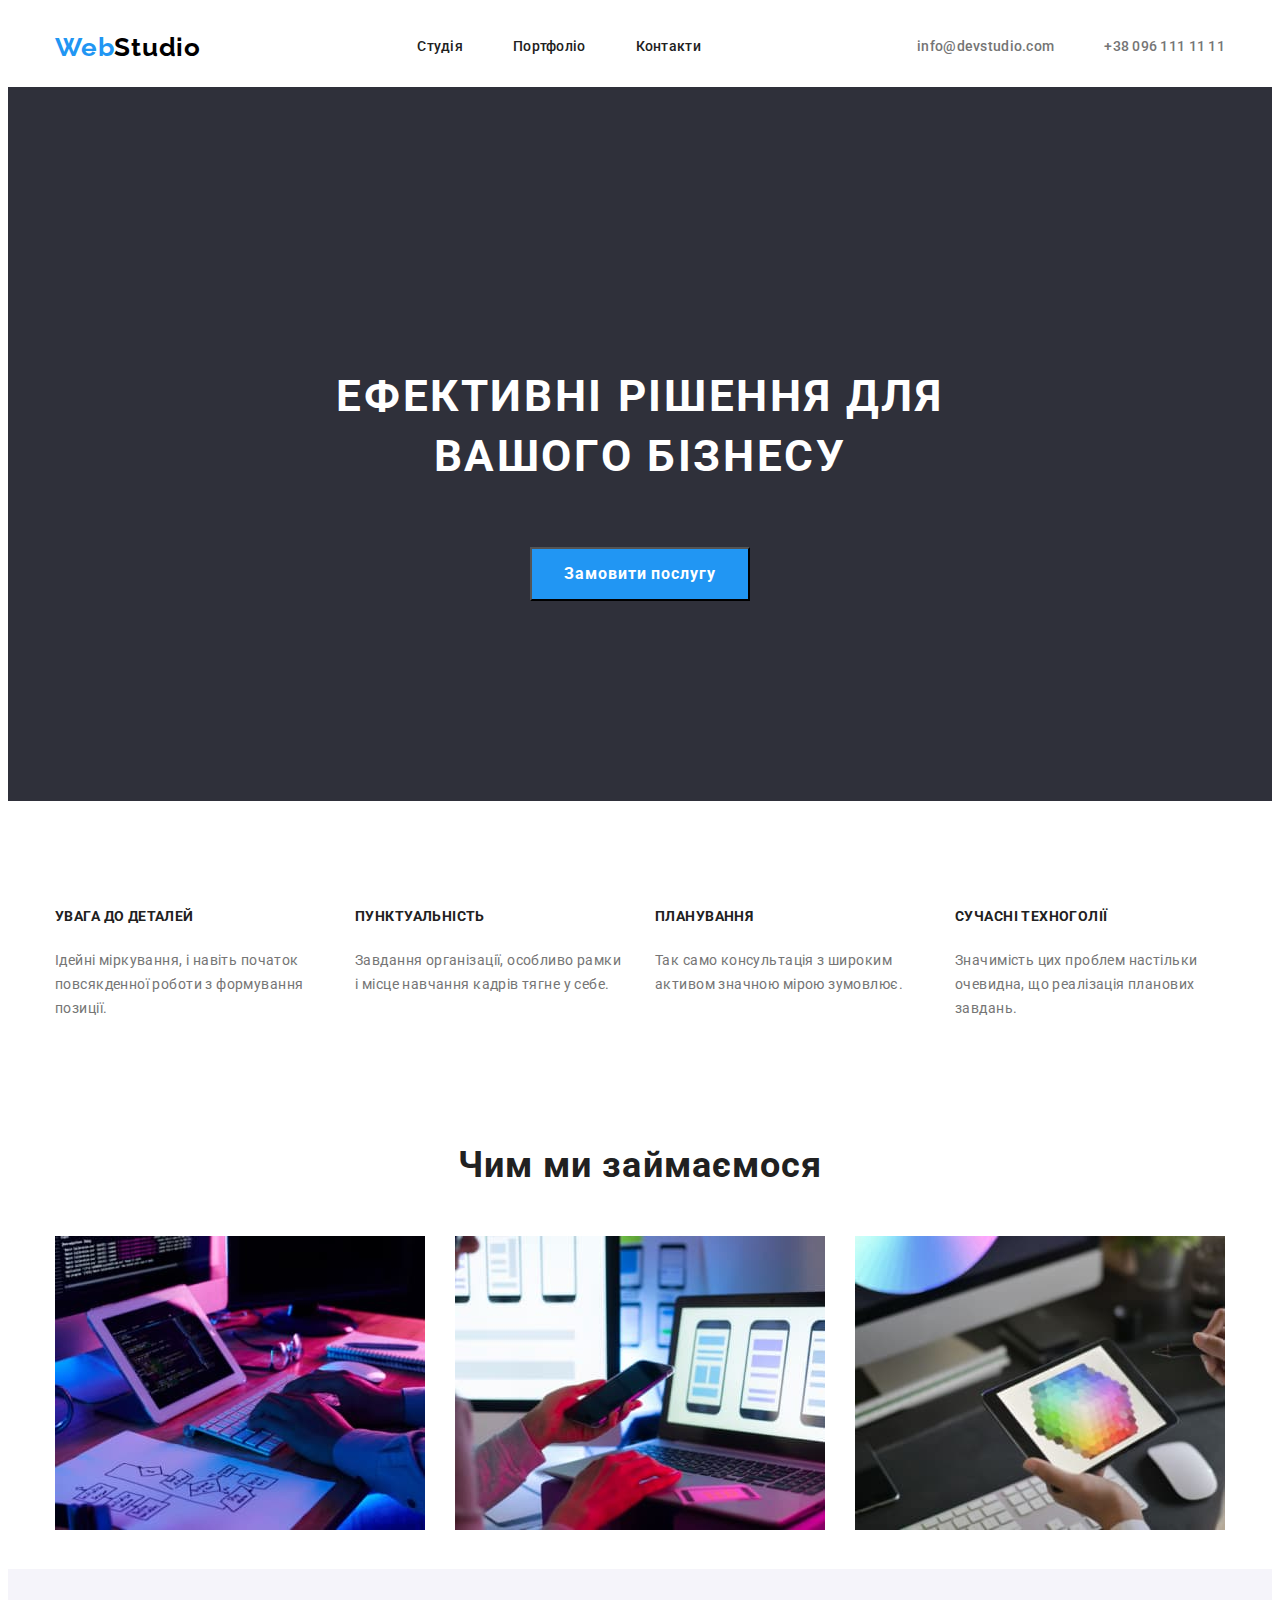
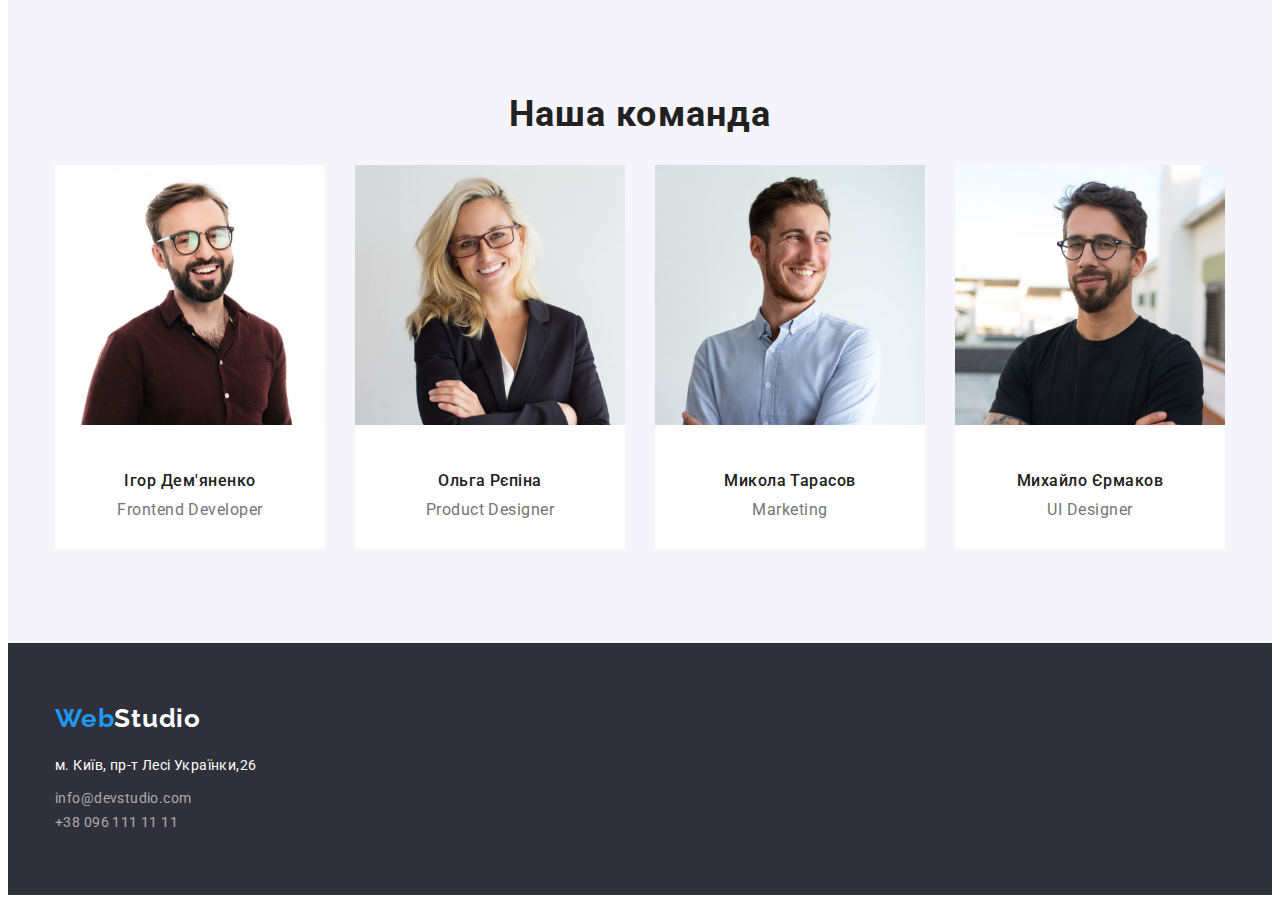
==== commit f825bc76: "added flex" ====
--- a/index.html
+++ b/index.html
@@ -11,115 +11,119 @@
 </head>
 <body>
     <header>
-        <div class="container-header">
-            <nav class="nav-container">
-                <a href="/" lang="en" class="header-logo-web">Web<span class="header-logo-studio">Studio</span></a>
-                <ul class="menu-container">
-                    <li><a class="menu studia" href="./index.html">Студія</a></li>
-                    <li><a class="menu portfolio" href=".//index_portfolio.html">Портфоліо</a></li>
-                    <li><a class="menu contacts" href="">Контакти</a></li>
-                </ul>
-                <ul class="contacts-container">
-                    <li><a class="contact-email" href="mailto:info@devstudio.com">info@devstudio.com</a></li>
-                    <li><a class="contact-tel" href="tel:+380961111111">+38 096 111 11 11</a></li>
-                </ul>
-            </nav>
-        </div>
+        <section class="header-section">
+            <div class="container">
+                <nav class="nav-container">
+                    <a href="/" lang="en" class="header-logo-web">Web<span class="header-logo-studio">Studio</span></a>
+                    <ul class="menu-container">
+                        <li><a class="menu studia" href="./index.html">Студія</a></li>
+                        <li><a class="menu portfolio" href=".//index_portfolio.html">Портфоліо</a></li>
+                        <li><a class="menu contacts" href="">Контакти</a></li>
+                    </ul>
+                    <ul class="contacts-container">
+                        <li><a class="contact-email" href="mailto:info@devstudio.com">info@devstudio.com</a></li>
+                        <li><a class="contact-tel" href="tel:+380961111111">+38 096 111 11 11</a></li>
+                    </ul>
+                </nav>
+            </div>
+        </section>
     </header>
     <main>
-        <section class="hero"> 
+        <section class="hero-section"> 
             <div class="container">
-                <h1 class="hero-title">Ефективні рішення для вашого бізнесу</h1>
-                <button class="hero-button" type="button">Замовити послугу</button>
+                <div class="hero-container">
+                    <h1 class="hero-title">Ефективні рішення для вашого бізнесу</h1>
+                    <button class="hero-button" type="button">Замовити послугу</button>
+                </div>  
             </div>
         </section>  
-        <section class="features-container">
+        <section class="features-section">
             <div class="container">
-                <ul>
-                    <li class="feature">
-                        <div class="container-feature">
-                            <h3 class="feature-header">Увага до деталей</h3>
-                            <p class="feature-descr">Ідейні міркування, і навіть початок повсякденної роботи з формування позиції.</p>
-                        </div>
-                    </li>
-                    <li class="feature">
-                        <div class="container-feature">
+                <div class="features-container">
+                    <ul class="features-list">
+                        <li class="feature-item">
+                                <h3 class="feature-header">Увага до деталей</h3>
+                                <p class="feature-descr">Ідейні міркування, і навіть початок повсякденної роботи з формування позиції.</p>
+                        </li>
+                        <li class="feature-item">
                             <h3 class="feature-header">Пунктуальність</h3>
                             <p class="feature-descr">Завдання організації, особливо рамки і місце навчання кадрів тягне у себе.</p>
-                        </div>
-                    </li>
-                    <li class="feature">
-                        <div class="container-feature">
+                        </li>
+                        <li class="feature-item">
                             <h3 class="feature-header">Планування</h3>
                             <p class="feature-descr">Так само консультація з широким активом значною мірою зумовлює.</p>
-                        </div>
-                    </li>
-                    <li class="feature">
-                        <div class="container-feature">
+                        </li>
+                        <li class="feature-item">
                             <h3 class="feature-header">Сучасні техноголії</h3>
                             <p class="feature-descr">Значимість цих проблем настільки очевидна, що реалізація планових завдань.</p>
-                        </div>
-                    </li>
-                </ul>
+                        </li>
+                    </ul>
+                </div>
             </div>
         </section>
-        <section class="what-we-do">
+        <section class="business-secton">
             <div class="container">
-                <h2 class="subtitle">Чим ми займаємося</h2">
-                <ul class="images-container">
-                    <li class="image-1"><img src="./images/box_1.jpg" alt="Людина працює за комп'ютером" width="370"></li>
-                    <li class="image-2"><img src="./images/box_2.jpg" alt="Людина працює з телефону" width="370"></li>
-                    <li class="image-3"><img src="./images/box_3.jpg" alt="Людина працює з планшету" width="370"></li>
-                </ul>
+                <div class="business-container">
+                    <h2 class="subtitle">Чим ми займаємося</h2">
+                    <ul class="images-container">
+                        <li class="image-1"><img src="./images/box_1.jpg" alt="Людина працює за комп'ютером" width="370"></li>
+                        <li class="image-2"><img src="./images/box_2.jpg" alt="Людина працює з телефону" width="370"></li>
+                        <li class="image-3"><img src="./images/box_3.jpg" alt="Людина працює з планшету" width="370"></li>
+                    </ul>
+                </div>
             </div>
         </section>
-        <section class="team">
+        <section class="team-section">
             <div class="container">
-                <h2 class="subtitle">Наша команда</h2>
-                <ul>
-                    <li>
-                        <div class="container-team">
-                            <img class="team-avatar" src="./images/team_1.jpg" alt="Фото Ігоря" width="270">
-                            <h3 class="team-name">Ігор Дем'яненко</h3>
-                            <p class="team-descr">Frontend Developer</p>
-                        </div>
-                    </li>
-                    <li class>
-                        <div class="container-team">
-                            <img class="team-avatar" src="./images/team_2.jpg" alt="Фото Ольги" width="270">
-                            <h3 class="team-name">Ольга Рєпіна</h3>
-                            <p class="team-descr">Product Designer</p>
-                        </div>
-                    </li>
-                    <li>
-                        <div class="container-team">
-                            <img class="team-avatar" src="./images/team_3.jpg" alt="Фото Миколи" width="270">
-                            <h3 class="team-name">Микола Тарасов</h3>
-                            <p class="team-descr">Marketing</p>
-                        </div>
-                    </li>
-                    <li>
-                        <div class="container-team">
-                            <img class="team-avatar" src="./images/team_4.jpg" alt="Фото Михайла" width="270">
-                            <h3 class="team-name">Михайло Єрмаков</h3>
-                            <p class="team-descr">UI Designer</p>
-                        </div>
-                    </li>
-                </ul>
+                <div class="team-container">
+                    <h2 class="subtitle">Наша команда</h2>
+                    <ul class="team-list">
+                        <li>
+                            <div class="team-card-container">
+                                <img class="team-avatar" src="./images/team_1.jpg" alt="Фото Ігоря" width="270">
+                                <h3 class="team-name">Ігор Дем'яненко</h3>
+                                <p class="team-descr">Frontend Developer</p>
+                            </div>
+                        </li>
+                        <li class>
+                            <div class="team-card-container">
+                                <img class="team-avatar" src="./images/team_2.jpg" alt="Фото Ольги" width="270">
+                                <h3 class="team-name">Ольга Рєпіна</h3>
+                                <p class="team-descr">Product Designer</p>
+                            </div>
+                        </li>
+                        <li>
+                            <div class="team-card-container">
+                                <img class="team-avatar" src="./images/team_3.jpg" alt="Фото Миколи" width="270">
+                                <h3 class="team-name">Микола Тарасов</h3>
+                                <p class="team-descr">Marketing</p>
+                            </div>
+                        </li>
+                        <li>
+                            <div class="team-card-container">
+                                <img class="team-avatar" src="./images/team_4.jpg" alt="Фото Михайла" width="270">
+                                <h3 class="team-name">Михайло Єрмаков</h3>
+                                <p class="team-descr">UI Designer</p>
+                            </div>
+                        </li>
+                    </ul>
+                </div>
             </div>
         </section>
     </main>
     <footer>
-        <div class="container-footer">
-            <div class="container-logo">
-                <a href="/" lang="en" class="footer-logo-web">Web<span class="footer-logo-studio">Studio</span></a>
-            </div>
-            <div class="container-ref">
-                <address><a class="footer-ref-address" href="https://goo.gl/maps/3ktM8gqD7y3c7Bfq7">м. Київ, пр-т Лесі Українки, 26</a></address>
-                <ul class="footer-ref">
-                    <li><a class="ref-email" href="mailto:info@devstudio.com">info@devstudio.com</a></li>
-                    <li><a class="ref-number" href="tel:+380961111111">+38 096 111 11 11</a></li>
-                </ul>
+        <div class="container">
+            <div class="footer-container">
+                <div class="container-logo">
+                    <a href="/" lang="en" class="footer-logo-web">Web<span class="footer-logo-studio">Studio</span></a>
+                </div>
+                <div class="container-ref">
+                    <address><a class="footer-ref-address" href="https://goo.gl/maps/3ktM8gqD7y3c7Bfq7">м. Київ, пр-т Лесі Українки,26</a></address>
+                    <ul class="footer-ref">
+                        <li><a class="ref-email" href="mailto:info@devstudio.com">info@devstudio.com</a></li>
+                        <li><a class="ref-number" href="tel:+380961111111">+38 096 111 11 11</a></li>
+                    </ul>
+                </div>
             </div>
         </div>
     </footer>
--- a/css/styles.css
+++ b/css/styles.css
@@ -5,6 +5,7 @@
    --h-color: #212121;
    --bgd-color: #2F303A;
    --btn-bgd-color: #F5F4FA;
+   --border-color-portf: #EEEEEE;
    --letter-spacing-02: 0.02em;
    --letter-spacing-03: 0.03em;
    --letter-spacing-06: 0.06em;
@@ -18,7 +19,9 @@
    --line-height-36px-18px: 2;
    --line-height-26px-16px: 1.63;
 }
-*{
+*,
+*::before,
+*::after {
    box-sizing: border-box;
 }
 body {
@@ -36,14 +39,15 @@
    margin-top: 0;
    margin-bottom: 0;
 }
-
 .list{
    list-style: none;
-     
+    
 }
 a {
    text-decoration: none;
    outline: none;
+   margin: 0;
+   padding: 0;
 }
 p {
    margin-top: 0;
@@ -59,15 +63,26 @@
 .menu {
    text-decoration: none;
 }
-/* header */
+.container {
+   width: 1200px;
+   padding: 0 15px 0 15px;  
+   margin: 0 auto;
+}
+section {
+   padding-top: 94px;
+}
+/* Header section*/
+.header-section {
+   padding-top: 0px;
+}
+.nav-container {
+   display: flex;
+   justify-content: space-between;
+   align-items: center;
+}
 .header-logo-web {
-   display: block;
-      width: 145px;
-      height: 31px;
-      padding-left: 215px;
-      padding-top: 24px;
-      padding-bottom: 25px;
-
+   padding-top: 24px;
+   padding-bottom: 24px;
    font-family: 'Raleway', sans-serif;
    font-size: 26px;
    color: var(--blue-color);
@@ -85,12 +100,18 @@
    line-height: var(--line-height-31px-26px);
    letter-spacing: var(--letter-spacing-03);  
 }
+
 .menu-container {
+   align-items: center;
+   gap: 50px;
+   display: flex;
+   justify-content: space-between;
    font-weight: 500;
    font-size: 14px;
    letter-spacing: var(--letter-spacing-02);
-   display: inline-block;
    line-height: var(--line-height-16px-14px);
+}
+.menu-container .menu {
    color: var(--h-color);
 }
 
@@ -101,26 +122,12 @@
 .menu-container .menu:active {
    color: var(--blue-color);
 }
-.studia{
-   padding-top: 32px;
-   padding-left: 453px;
-   padding-bottom: 32px;
-}
-.portfolio{
-   padding-bottom: 32px;
-   padding-left: 548px;  
-}
-.contacts{
-   padding-bottom: 32px;
-   margin-left: 670px;   
-}
-.contact-email {
-   text-decoration: none;
-   padding-left: 900px;
-   padding-top: 32px;
-}
+
 .contacts-container {
-   
+   align-items: center;
+   gap: 50px;
+   display: flex;
+   justify-content: space-between;
    font-size: 14px;
    line-height: var(--line-height-16px-14px);
    font-weight: 500;
@@ -136,15 +143,10 @@
 .contacts-container .contact-email:active {
    color: var(--blue-color);
 }
-/* у фімі лівий відступ left: 1263px, як це робити якщо для проекту сказали задати ширину 1200рх */
-.contact-tel {
-   padding-left: 1060px;
-   padding-top: 32px;
-}
+
 .contacts-container .contact-tel {
    color: var(--p-color);
 }
-
 .contacts-container .contact-tel:hover,
 .contacts-container .contact-tel:focus {
    color: var(--blue-color);
@@ -153,20 +155,28 @@
 .contacts-container .contact-tel:active {
    color: var(--blue-color);
 }
-.container{
-   width: 1200px;
-   margin: 0 auto;  
-   margin-bottom: 94px;
-}
+
 /* Hero section */
-.hero {
+.hero-section {
+   padding-top: 0px;
+   margin: 0 auto;
    background: var(--bgd-color);
-   margin: 0 auto;
+}
+.hero-container {
+   display: flex;
+   flex-direction: column;
+   
+   align-content:center;
+   justify-content: space-between;
+   gap: 30px;
+
+}
+.hero-title {
+   align-self: center;
+   margin-top: 280px;
+   display: flex;
    text-align: center;
-}
-.hero-title {
-   padding-top: 200px;
-   font-weight: 900;
+   max-width: 696px;
    font-size: 44px;
    color: var(--white-color);
    letter-spacing: var(--letter-spacing-06);
@@ -174,6 +184,9 @@
    line-height: var(--line-height-60px-44px); 
 }
 .hero-button {
+   align-self: center;
+   display: flex;
+   min-width: 216px;
    margin-top: 30px;
    margin-bottom: 200px;
    padding: 10px 32px;    
@@ -185,18 +198,23 @@
    letter-spacing: var(--letter-spacing-06);
    line-height: var(--line-height-30px-16px);
 }
-/* Features secction */
+/* Features section */
+.features-section {
+   margin: 0 auto;   
+}
 .features-container {
-   margin: 0 auto;   
-}
-.feature{
-   margin: 0 auto;
-}
-.container-feature {
-   display: inline-block;
-   width: 270px;
-   height: 98px;
-}
+   display: flex;
+   flex-direction: row;
+}
+.features-list{
+   display: flex;
+   flex-wrap: wrap;
+   gap: 30px;
+}
+.feature-item {
+   max-width: 270px;
+   flex-basis: calc((100% - 90)/ 4);
+} 
 .feature-header{
    padding-bottom: 10px;
    font-weight: 700;
@@ -213,34 +231,42 @@
    letter-spacing: var(--letter-spacing-03);
    color: var(--p-color);
 }
-/* What we do secction */
-h2 {
-   margin-top: 0;
-   margin-bottom: 0;
+/* Business section */
+.business-section {
+   margin: 0 auto;
+}
+.business-container {
+   display: flex;
+   align-content: center;
+}
+.subtitle {
+   text-align: center;
    font-weight: 700;
    font-size: 36px;
    line-height: var(--line-height-42px-36px);
    letter-spacing: var(--letter-spacing-03);
    color: var(--h-color);
 }
-.what-we-do {
-   margin: 0 auto;
-}
-.subtitle {
-   margin-bottom: 50px;
-}
 .images-container {
-   margin-right: 30px;
+   display: flex;
+   flex-wrap: wrap;
+   gap: 30px;
+   padding-top: 50px;
 }
 /* Team section */
-.team {
+.team-section {
    background: #F5F4FA;
+   padding-bottom: 94px;
+}
+.team-list {
+   display: flex;
+   gap: 30px;
 }
 .team-avatar{
-   padding-bottom: 30px;
+   margin-bottom: 30px;
 }
 .team-name {
-   padding-bottom: 10px;
+   margin-bottom: 10px;
    text-transform: none;
    font-size: 16px;
    font-weight: 500;
@@ -248,22 +274,29 @@
    letter-spacing: var(--letter-spacing-03);
 }
 .team-descr {
-   padding-bottom: 30px;
+   margin-bottom: 30px;
    font-size: 16px;
    font-weight: 400;
    line-height: var(--line-height-19px-16px);
    letter-spacing: var(--letter-spacing-03);
    color: var(--p-color);
 }
-.team-container {
+.team-card-container {
    background: var(--white-color);
-   display: inline-block;
-}
-/* Footer */
+   display: flex;
+   max-width: 270px;
+   flex-direction: column;
+   align-items: center;
+   
+}
+/* Footer section*/
 footer{
    background: var(--bgd-color);
    margin: 0 auto;
-   weight: 1200px;
+}
+.footer-container {
+   display: flex;
+   flex-direction: column;
 }
 .footer-logo-studio {
    font-weight: 700;
@@ -273,27 +306,16 @@
    line-height: var(--line-height-31px-26px);
    letter-spacing: var(--letter-spacing-03);
 }
-.container-footer {
-   margin: 0 auto;
-}
 .container-logo{
-   margin: 0 auto;
    padding-top: 60px;
-   padding-left: 215px;
    padding-bottom: 20px;
 }
 .container-ref{
-   margin: 0 auto;
-   padding-left: 215px;
-}
-.container-logo{
-   margin: 0 auto;      
+   display: flex;
+   flex-direction: column;
+   gap: 9px;
 }
 .footer-logo-web{
-   display: block;
-      padding-top: 60px;
-      padding-bottom: 20px;
-      padding-left: 215px;
       font-family: 'Raleway', sans-serif;
       font-size: 26px;
       color: var(--blue-color);
@@ -320,6 +342,7 @@
 .footer-ref{
    line-height: var(--line-height-24px-14px);
    font-style: normal;
+   padding-bottom: 60px;
 }
 .footer-ref .ref-email{
    padding-bottom: 9px;
@@ -342,15 +365,30 @@
 .footer-ref .ref-number:focus {
    color: var(--blue-color);
 }
-
 .footer-ref .ref-number:active {
    color: var(--blue-color);
 }
-.ref-number {
-   margin-bottom: 60px;
-}
+
 /* css for Portfolio */
+
+/* Projects Section */
+.projects-container {
+   padding-bottom: 94px;
+   display: flex;
+   flex-direction: column;
+   gap: 34px;
+}
+.buttons-container {
+   display: flex;
+   justify-content: center; 
+}
+.buttons-list {
+   display: flex;
+   flex-wrap: wrap;
+   gap: 8px;
+}
 .button-portfolio {
+   min-width: 74px;
    font-family: 'Roboto';
    cursor: pointer;
    font-weight: 500;
@@ -359,49 +397,48 @@
    line-height: var(--line-height-26px-16px);
    border-radius: 4px;
 }
-.buttons-container{
-   display: inline-block;
-   text-align: center;
-   min-width: 38px;
-}
 .buttons-container .button-portfolio {
    color: var(--h-color-);
    background: var(--btn-bgd-color);
    border: none;
 }
-
 .buttons-container .button-portfolio:hover,
 .buttons-container .button-portfolio:focus {
    color: var(--white-color);
    background: var(--blue-color);
    border: none;
 }
-
 .buttons-container .button-portfolio:active {
    color: var(--white-color);
    background: var(--blue-color);
    border: none;
 }
+.cards-list {
+   display: flex;
+   flex-wrap: wrap;
+   /* зробила геп 26пх бо не поміщається три сповпчики через бордер, як врахувати його величину у розмір картки? */
+   gap: 26px;  
+}
+.card-item {
+   border: 1px solid var(--border-color-portf);
+   flex-basis: calc((100% - 60px) / 3);
+}
 .container-card {
-   width: 370px;
-   height: 404px;
-}
-.projects {
-   display: inline-block;
+   display: flex;
+   flex-direction: column;
 }
 .project-title {
-   padding-left: 24px;
-   margin-top: 30px;
+   margin-left: 24px;
+   margin-top: 30px; 
    color: var(--h-color);
    letter-spacing: var(--letter-spacing-06);
    line-height: var(--line-height-36px-18px);
    font-weight: 700;
    font-size: 18px;
 }
-
 .project-descr {
-   padding-left: 24px;
-   margin-top: 4px;
+   margin-left: 24px;
+   margin-top: 4px; 
    margin-bottom: 24px;
    line-height: var(--letter-spacing-03);
    letter-spacing: var(--line-height-30px-16px);
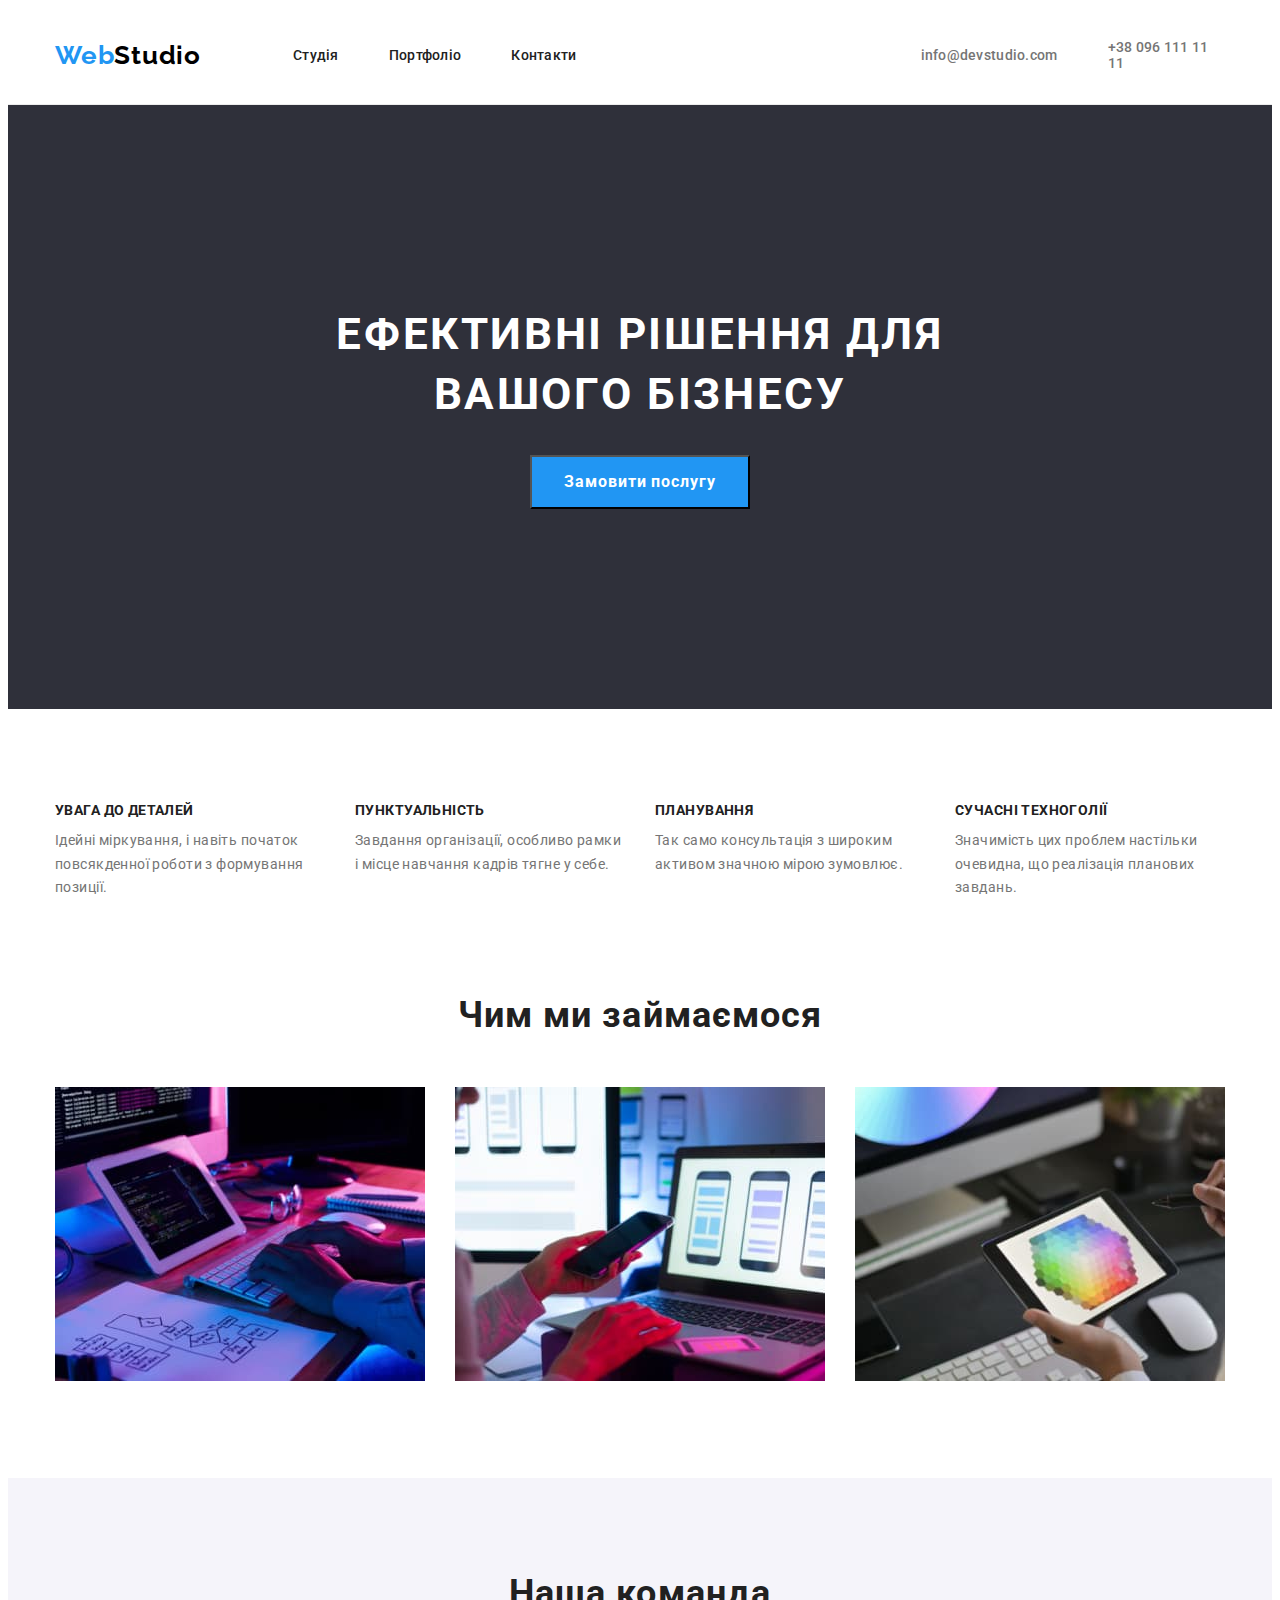
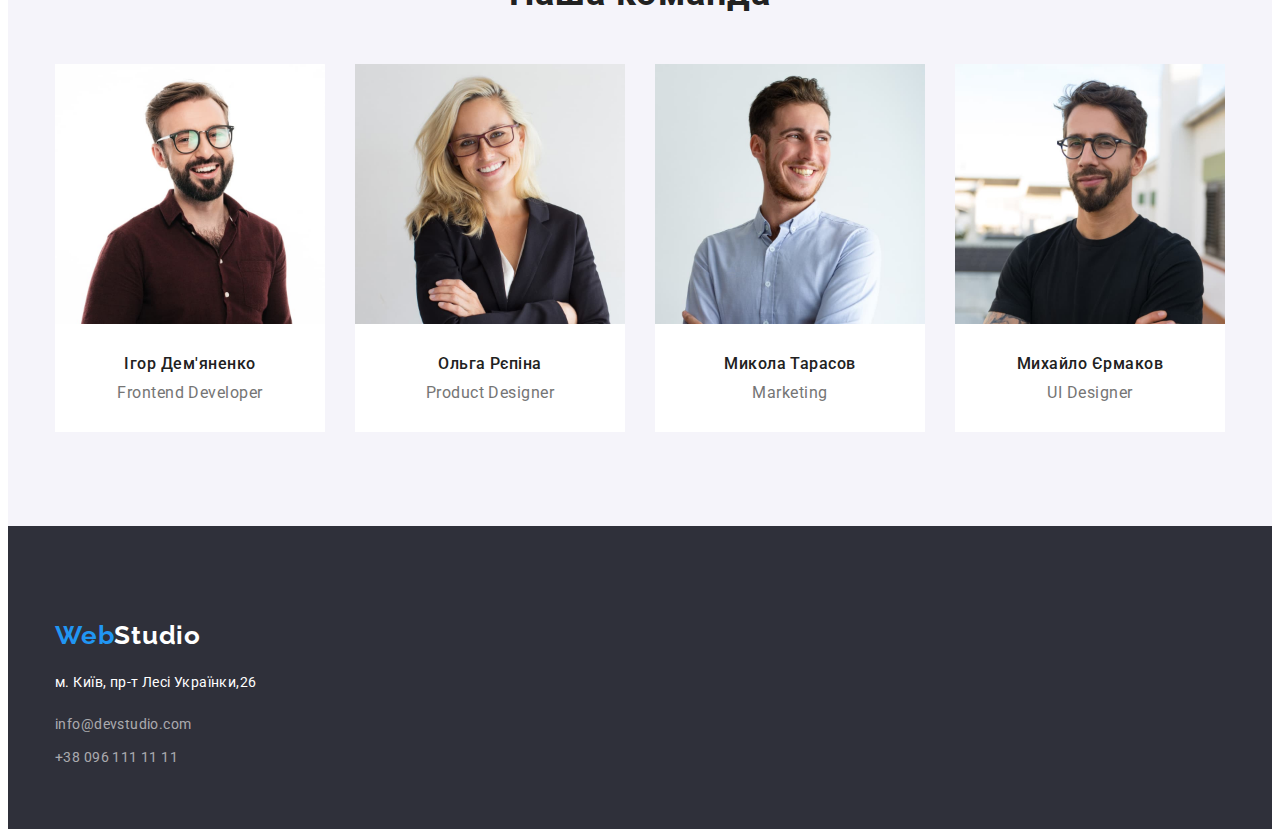
==== commit 678648f4: "corrected margin/padding" ====
--- a/index.html
+++ b/index.html
@@ -7,6 +7,9 @@
     <link href="https://fonts.googleapis.com/css2?family=Roboto:wght@400;500;700&display=swap" rel="stylesheet">
     <link href="https://fonts.googleapis.com/css2?family=Raleway:wght@700&display=swap" rel="stylesheet">
     <title>WebStudio</title>
+    <link rel="stylesheet" href="https://cdnjs.cloudflare.com/ajax/libs/modern-normalize/1.1.0/modern-normalize.min.css"
+        integrity="sha512-wpPYUAdjBVSE4KJnH1VR1HeZfpl1ub8YT/NKx4PuQ5NmX2tKuGu6U/JRp5y+Y8XG2tV+wKQpNHVUX03MfMFn9Q=="
+        crossorigin="anonymous" referrerpolicy="no-referrer" />
     <link rel="stylesheet" href="./css/styles.css">
 </head>
 <body>
@@ -15,15 +18,19 @@
             <div class="container">
                 <nav class="nav-container">
                     <a href="/" lang="en" class="header-logo-web">Web<span class="header-logo-studio">Studio</span></a>
-                    <ul class="menu-container">
-                        <li><a class="menu studia" href="./index.html">Студія</a></li>
-                        <li><a class="menu portfolio" href=".//index_portfolio.html">Портфоліо</a></li>
-                        <li><a class="menu contacts" href="">Контакти</a></li>
-                    </ul>
-                    <ul class="contacts-container">
-                        <li><a class="contact-email" href="mailto:info@devstudio.com">info@devstudio.com</a></li>
-                        <li><a class="contact-tel" href="tel:+380961111111">+38 096 111 11 11</a></li>
-                    </ul>
+                    <div class="nav-ref-container">
+                        <ul class="menu-container">
+                            <li class="menu-item"><a class="menu studia" href="./index.html">Студія</a></li>
+                            <li class="menu-item"><a class="menu portfolio" href=".//index_portfolio.html">Портфоліо</a></li>
+                            <li class="menu-item"><a class="menu contacts" href="">Контакти</a></li>
+                        </ul>
+                        <div class="nav-contacts-container">
+                            <ul class="contacts-container">
+                                <li class="contacts-item"><a class="contact-email" href="mailto:info@devstudio.com">info@devstudio.com</a></li>
+                                <li class="contacts-item"><a class="contact-tel" href="tel:+380961111111">+38 096 111 11 11</a></li>
+                            </ul>
+                        </div>
+                    </div>
                 </nav>
             </div>
         </section>
@@ -64,7 +71,7 @@
         <section class="business-secton">
             <div class="container">
                 <div class="business-container">
-                    <h2 class="subtitle">Чим ми займаємося</h2">
+                    <h2 class="subtitle">Чим ми займаємося</h2>
                     <ul class="images-container">
                         <li class="image-1"><img src="./images/box_1.jpg" alt="Людина працює за комп'ютером" width="370"></li>
                         <li class="image-2"><img src="./images/box_2.jpg" alt="Людина працює з телефону" width="370"></li>
@@ -81,29 +88,36 @@
                         <li>
                             <div class="team-card-container">
                                 <img class="team-avatar" src="./images/team_1.jpg" alt="Фото Ігоря" width="270">
-                                <h3 class="team-name">Ігор Дем'яненко</h3>
-                                <p class="team-descr">Frontend Developer</p>
+                                <div class="team-card-container-h3-p">
+                                    <h3 class="team-name">Ігор Дем'яненко</h3>
+                                    <p class="team-descr">Frontend Developer</p>
                             </div>
                         </li>
                         <li class>
                             <div class="team-card-container">
                                 <img class="team-avatar" src="./images/team_2.jpg" alt="Фото Ольги" width="270">
-                                <h3 class="team-name">Ольга Рєпіна</h3>
-                                <p class="team-descr">Product Designer</p>
+                                <div class="team-card-container-h3-p">
+                                    <h3 class="team-name">Ольга Рєпіна</h3>
+                                    <p class="team-descr">Product Designer</p>
+                                </div>
                             </div>
                         </li>
                         <li>
                             <div class="team-card-container">
                                 <img class="team-avatar" src="./images/team_3.jpg" alt="Фото Миколи" width="270">
-                                <h3 class="team-name">Микола Тарасов</h3>
-                                <p class="team-descr">Marketing</p>
+                                <div class="team-card-container-h3-p">
+                                    <h3 class="team-name">Микола Тарасов</h3>
+                                    <p class="team-descr">Marketing</p>
+                                </div>
                             </div>
                         </li>
                         <li>
                             <div class="team-card-container">
                                 <img class="team-avatar" src="./images/team_4.jpg" alt="Фото Михайла" width="270">
-                                <h3 class="team-name">Михайло Єрмаков</h3>
-                                <p class="team-descr">UI Designer</p>
+                                <div class="team-card-container-h3-p">
+                                    <h3 class="team-name">Михайло Єрмаков</h3>
+                                    <p class="team-descr">UI Designer</p>
+                                </div>    
                             </div>
                         </li>
                     </ul>
@@ -118,10 +132,10 @@
                     <a href="/" lang="en" class="footer-logo-web">Web<span class="footer-logo-studio">Studio</span></a>
                 </div>
                 <div class="container-ref">
-                    <address><a class="footer-ref-address" href="https://goo.gl/maps/3ktM8gqD7y3c7Bfq7">м. Київ, пр-т Лесі Українки,26</a></address>
+                    <address class="footer-address"><a class="footer-ref-address" href="https://goo.gl/maps/3ktM8gqD7y3c7Bfq7">м. Київ, пр-т Лесі Українки,26</a></address>
                     <ul class="footer-ref">
-                        <li><a class="ref-email" href="mailto:info@devstudio.com">info@devstudio.com</a></li>
-                        <li><a class="ref-number" href="tel:+380961111111">+38 096 111 11 11</a></li>
+                        <li class="footer-ref-email"><a class="ref-email" href="mailto:info@devstudio.com">info@devstudio.com</a></li>
+                        <li class="footer-ref-number"><a class="ref-number" href="tel:+380961111111">+38 096 111 11 11</a></li>
                     </ul>
                 </div>
             </div>
--- a/css/styles.css
+++ b/css/styles.css
@@ -6,6 +6,7 @@
    --bgd-color: #2F303A;
    --btn-bgd-color: #F5F4FA;
    --border-color-portf: #EEEEEE;
+   --border-color-header: #ECECEC;
    --letter-spacing-02: 0.02em;
    --letter-spacing-03: 0.03em;
    --letter-spacing-06: 0.06em;
@@ -60,6 +61,12 @@
 button {
    cursor: pointer;
 }
+h2 {
+   margin: 0 0;
+}
+h3 {
+   margin: 0 0;
+}
 .menu {
    text-decoration: none;
 }
@@ -74,11 +81,18 @@
 /* Header section*/
 .header-section {
    padding-top: 0px;
+   border-bottom: 1px solid var(--border-color-header);
 }
 .nav-container {
    display: flex;
-   justify-content: space-between;
    align-items: center;
+}
+.nav-ref-container {
+   display: flex;
+   align-items: center;
+   padding-left: 92px;
+   padding-top: 32px;
+   padding-bottom: 32px;
 }
 .header-logo-web {
    padding-top: 24px;
@@ -100,12 +114,11 @@
    line-height: var(--line-height-31px-26px);
    letter-spacing: var(--letter-spacing-03);  
 }
-
 .menu-container {
+   display: flex;
    align-items: center;
+   justify-content: space-between;
    gap: 50px;
-   display: flex;
-   justify-content: space-between;
    font-weight: 500;
    font-size: 14px;
    letter-spacing: var(--letter-spacing-02);
@@ -114,7 +127,6 @@
 .menu-container .menu {
    color: var(--h-color);
 }
-
 .menu-container .menu:hover,
 .menu-container .menu:focus {
    color: var(--blue-color);
@@ -122,12 +134,14 @@
 .menu-container .menu:active {
    color: var(--blue-color);
 }
-
+.nav-contacts-container {
+   padding-left: 344px;
+}
 .contacts-container {
    align-items: center;
+   justify-content: space-between;
    gap: 50px;
    display: flex;
-   justify-content: space-between;
    font-size: 14px;
    line-height: var(--line-height-16px-14px);
    font-weight: 500;
@@ -143,7 +157,6 @@
 .contacts-container .contact-email:active {
    color: var(--blue-color);
 }
-
 .contacts-container .contact-tel {
    color: var(--p-color);
 }
@@ -151,29 +164,24 @@
 .contacts-container .contact-tel:focus {
    color: var(--blue-color);
 }
-
 .contacts-container .contact-tel:active {
    color: var(--blue-color);
 }
-
 /* Hero section */
 .hero-section {
-   padding-top: 0px;
+   padding-top: 200px;
+   padding-bottom: 200px;
    margin: 0 auto;
    background: var(--bgd-color);
 }
 .hero-container {
    display: flex;
    flex-direction: column;
-   
-   align-content:center;
-   justify-content: space-between;
+   justify-content:center;
    gap: 30px;
-
 }
 .hero-title {
    align-self: center;
-   margin-top: 280px;
    display: flex;
    text-align: center;
    max-width: 696px;
@@ -187,8 +195,6 @@
    align-self: center;
    display: flex;
    min-width: 216px;
-   margin-top: 30px;
-   margin-bottom: 200px;
    padding: 10px 32px;    
    font-family: inherit;
    font-weight: 700;
@@ -216,7 +222,7 @@
    flex-basis: calc((100% - 90)/ 4);
 } 
 .feature-header{
-   padding-bottom: 10px;
+   margin-bottom: 10px;
    font-weight: 700;
    font-size: 14px;
    line-height: var(--line-height-16px-14px);
@@ -237,9 +243,12 @@
 }
 .business-container {
    display: flex;
-   align-content: center;
+   flex-wrap: wrap;
+   justify-content: center;
+   padding-bottom: 94px;
 }
 .subtitle {
+   margin-bottom: 50px;
    text-align: center;
    font-weight: 700;
    font-size: 36px;
@@ -251,7 +260,6 @@
    display: flex;
    flex-wrap: wrap;
    gap: 30px;
-   padding-top: 50px;
 }
 /* Team section */
 .team-section {
@@ -262,11 +270,8 @@
    display: flex;
    gap: 30px;
 }
-.team-avatar{
-   margin-bottom: 30px;
-}
 .team-name {
-   margin-bottom: 10px;
+   padding-bottom: 10px;
    text-transform: none;
    font-size: 16px;
    font-weight: 500;
@@ -274,7 +279,6 @@
    letter-spacing: var(--letter-spacing-03);
 }
 .team-descr {
-   margin-bottom: 30px;
    font-size: 16px;
    font-weight: 400;
    line-height: var(--line-height-19px-16px);
@@ -285,14 +289,19 @@
    background: var(--white-color);
    display: flex;
    max-width: 270px;
+   flex-direction: column;   
+}
+.team-card-container-h3-p {
+   display: flex;
    flex-direction: column;
    align-items: center;
-   
+   padding: 30px;
 }
 /* Footer section*/
 footer{
    background: var(--bgd-color);
    margin: 0 auto;
+   padding-top: 94px;
 }
 .footer-container {
    display: flex;
@@ -307,7 +316,6 @@
    letter-spacing: var(--letter-spacing-03);
 }
 .container-logo{
-   padding-top: 60px;
    padding-bottom: 20px;
 }
 .container-ref{
@@ -324,8 +332,10 @@
       line-height: var(--line-height-31px-26px);
       letter-spacing: var(--letter-spacing-03);
 }
+.footer-address {
+   padding-bottom: 9px;
+}
 .footer-ref-address{
-   padding-bottom: 9px;
    font-style: normal;
    font-weight: 400;
    color: var(--white-color);
@@ -342,7 +352,9 @@
 .footer-ref{
    line-height: var(--line-height-24px-14px);
    font-style: normal;
-   padding-bottom: 60px;
+}
+.footer-ref-email {
+   padding-bottom: 9px;
 }
 .footer-ref .ref-email{
    padding-bottom: 9px;
@@ -355,6 +367,9 @@
 }
 .footer-ref .ref-email:active {
    color: var(--blue-color);
+}
+.footer-ref-number {
+   padding-bottom: 60px;
 }
 .footer-ref .ref-number {
    padding-bottom: 9px;
@@ -385,10 +400,14 @@
 .buttons-list {
    display: flex;
    flex-wrap: wrap;
-   gap: 8px;
+   margin-bottom: 50px;
 }
 .button-portfolio {
+   display: inline-block;
+   height: 38px;
    min-width: 74px;
+   padding: 0px 22px;
+   margin-right: 30px;
    font-family: 'Roboto';
    cursor: pointer;
    font-weight: 500;
@@ -397,6 +416,9 @@
    line-height: var(--line-height-26px-16px);
    border-radius: 4px;
 }
+.button-portfolio:first-child {
+   padding: 0px 25px;
+}
 .buttons-container .button-portfolio {
    color: var(--h-color-);
    background: var(--btn-bgd-color);
@@ -416,20 +438,21 @@
 .cards-list {
    display: flex;
    flex-wrap: wrap;
-   /* зробила геп 26пх бо не поміщається три сповпчики через бордер, як врахувати його величину у розмір картки? */
-   gap: 26px;  
-}
-.card-item {
+   gap: 30px;  
+}
+.container-card-h3-p {
    border: 1px solid var(--border-color-portf);
-   flex-basis: calc((100% - 60px) / 3);
 }
 .container-card {
    display: flex;
    flex-direction: column;
+   padding-top: 20px;
+   padding-bottom: 20px;
 }
 .project-title {
-   margin-left: 24px;
-   margin-top: 30px; 
+   padding-left: 24px;
+   padding-top: 20px; 
+   padding-bottom: 4px;
    color: var(--h-color);
    letter-spacing: var(--letter-spacing-06);
    line-height: var(--line-height-36px-18px);
@@ -437,9 +460,9 @@
    font-size: 18px;
 }
 .project-descr {
-   margin-left: 24px;
-   margin-top: 4px; 
-   margin-bottom: 24px;
+   padding-left: 24px;
+   padding-top: 4px; 
+   padding-bottom: 24px;
    line-height: var(--letter-spacing-03);
    letter-spacing: var(--line-height-30px-16px);
    font-weight: 400;
